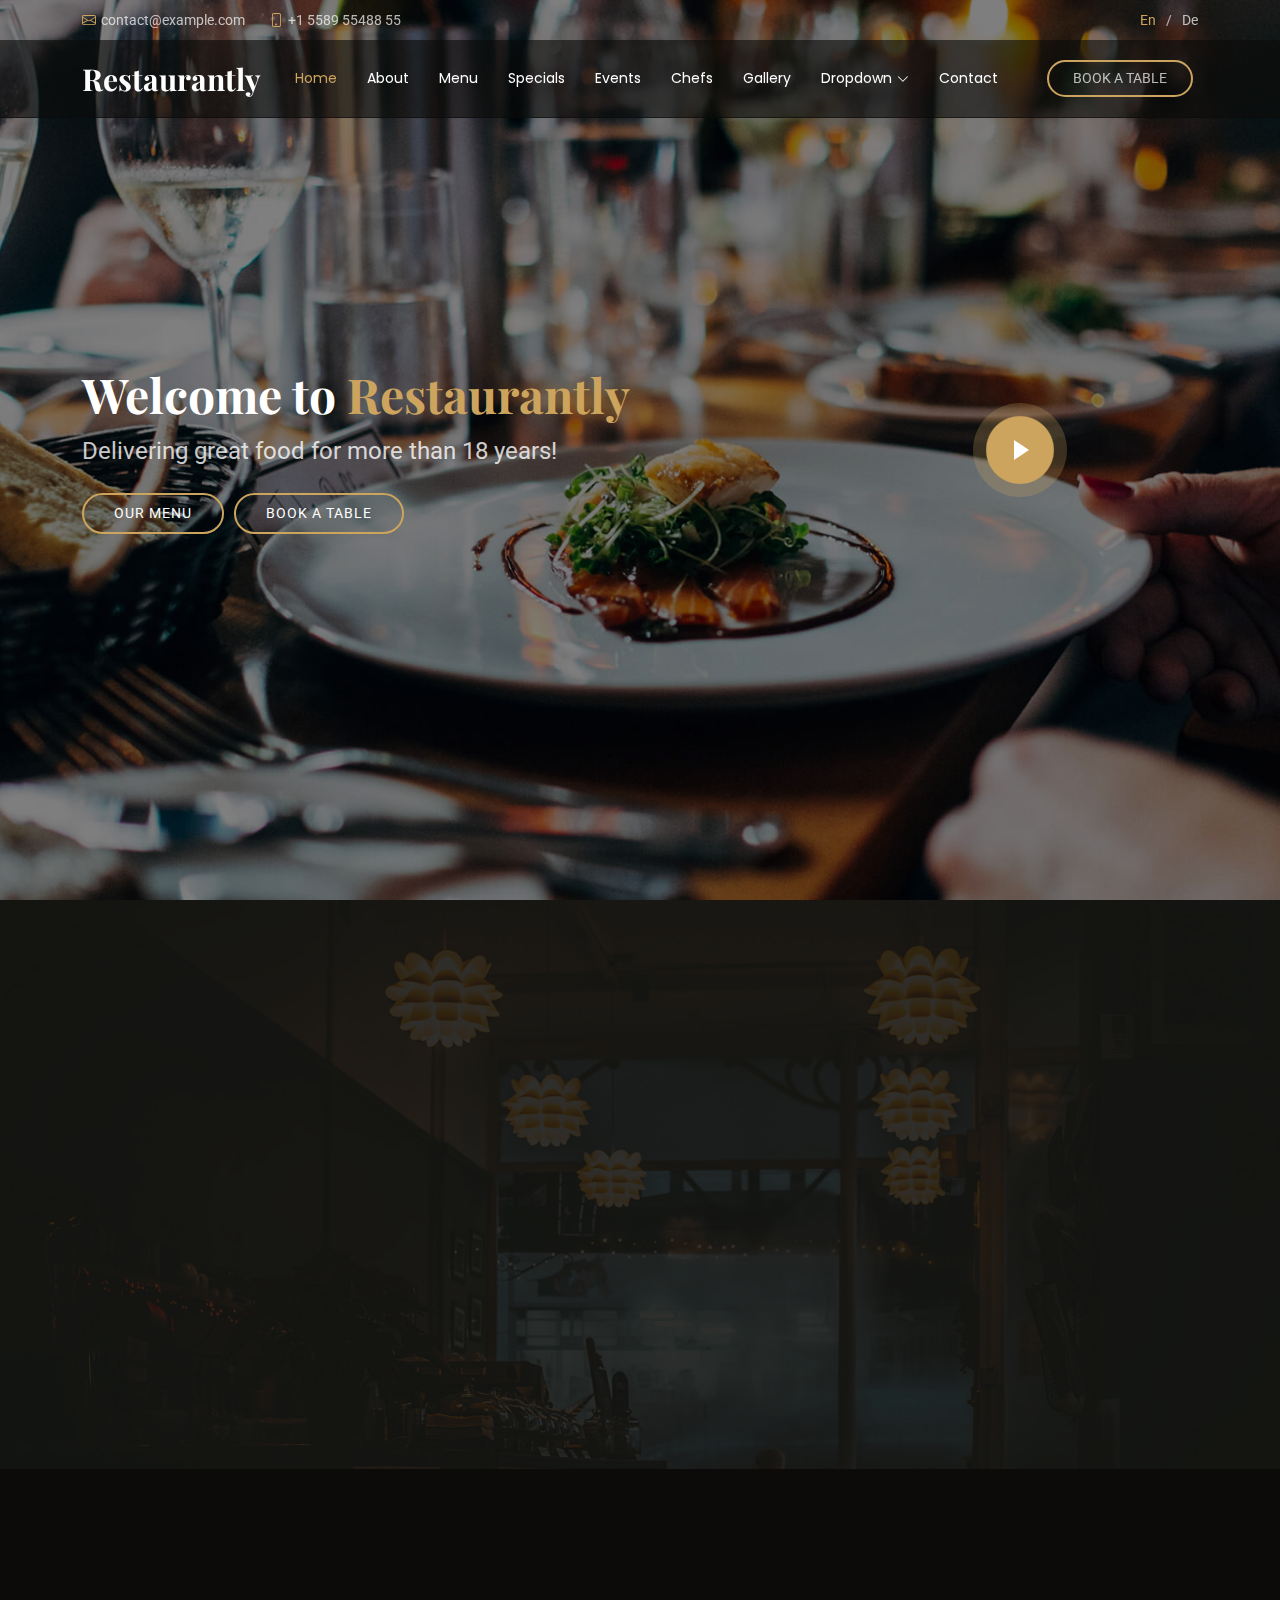
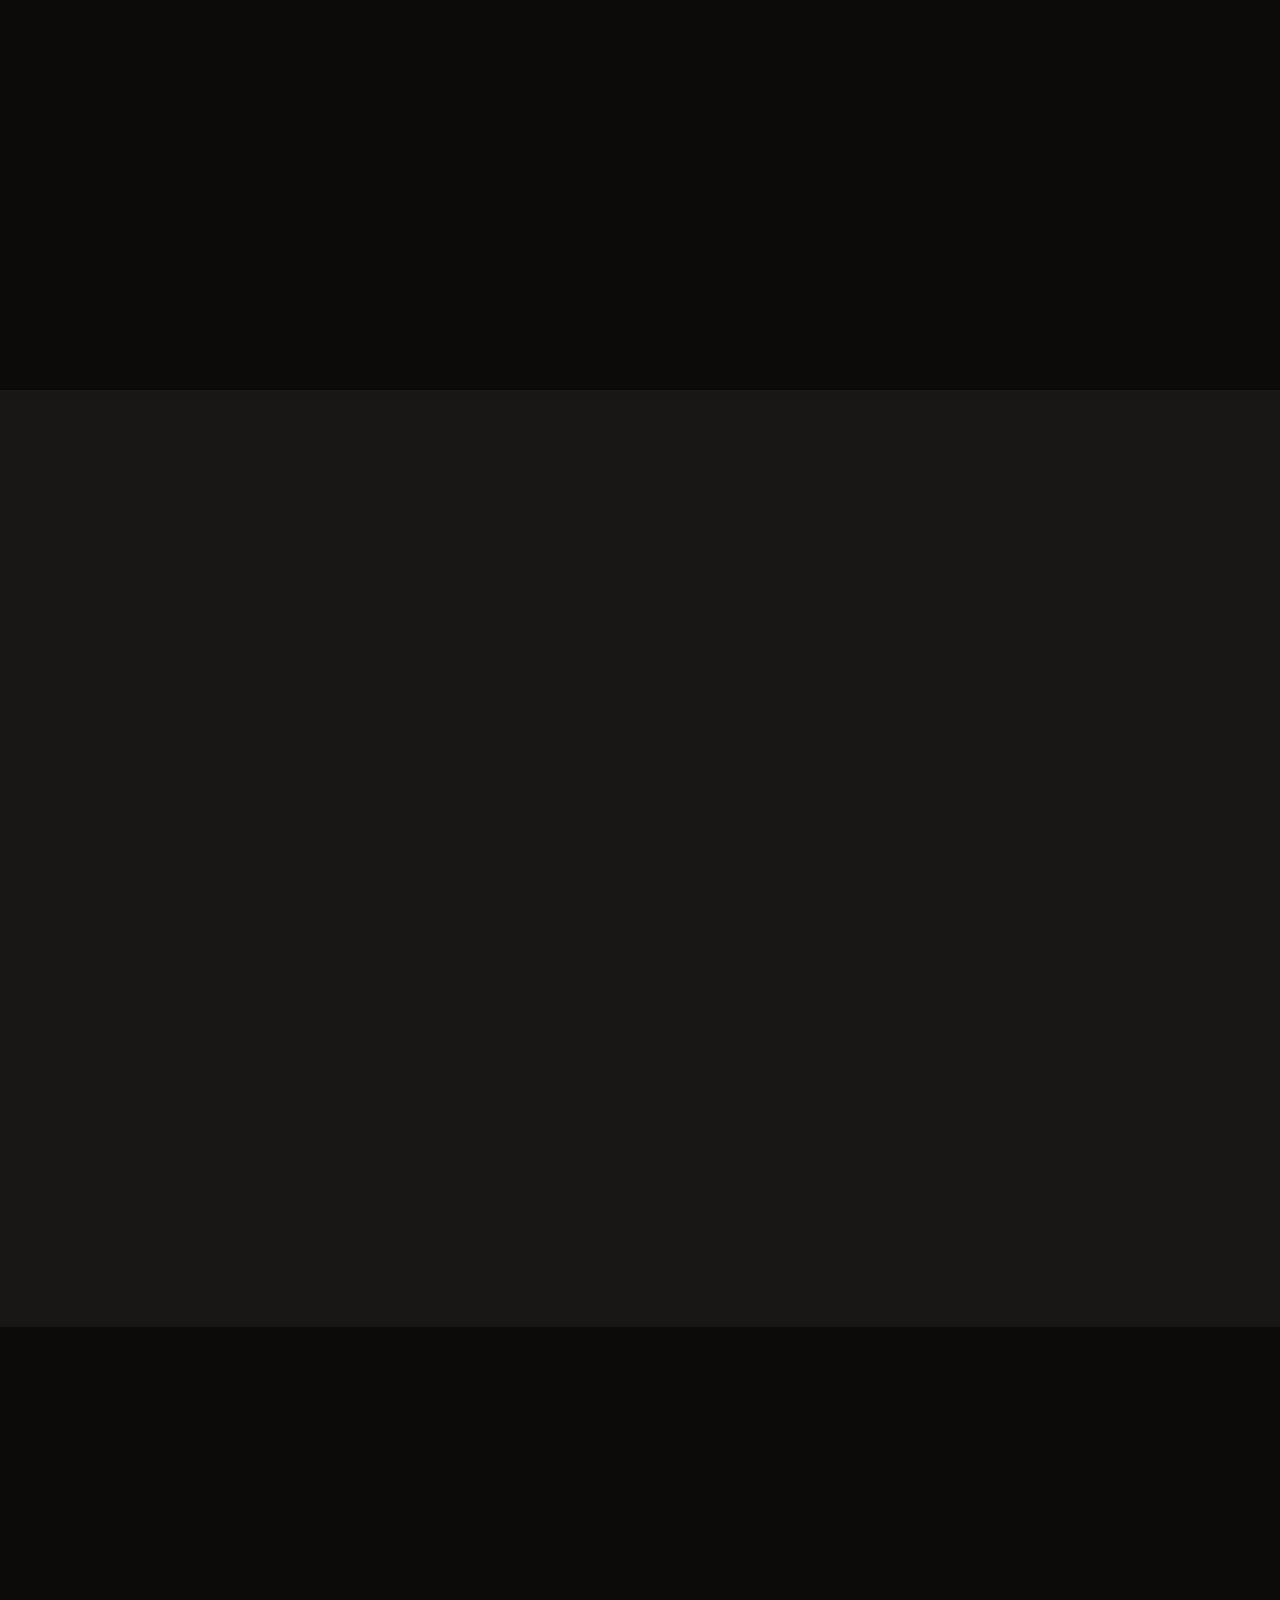
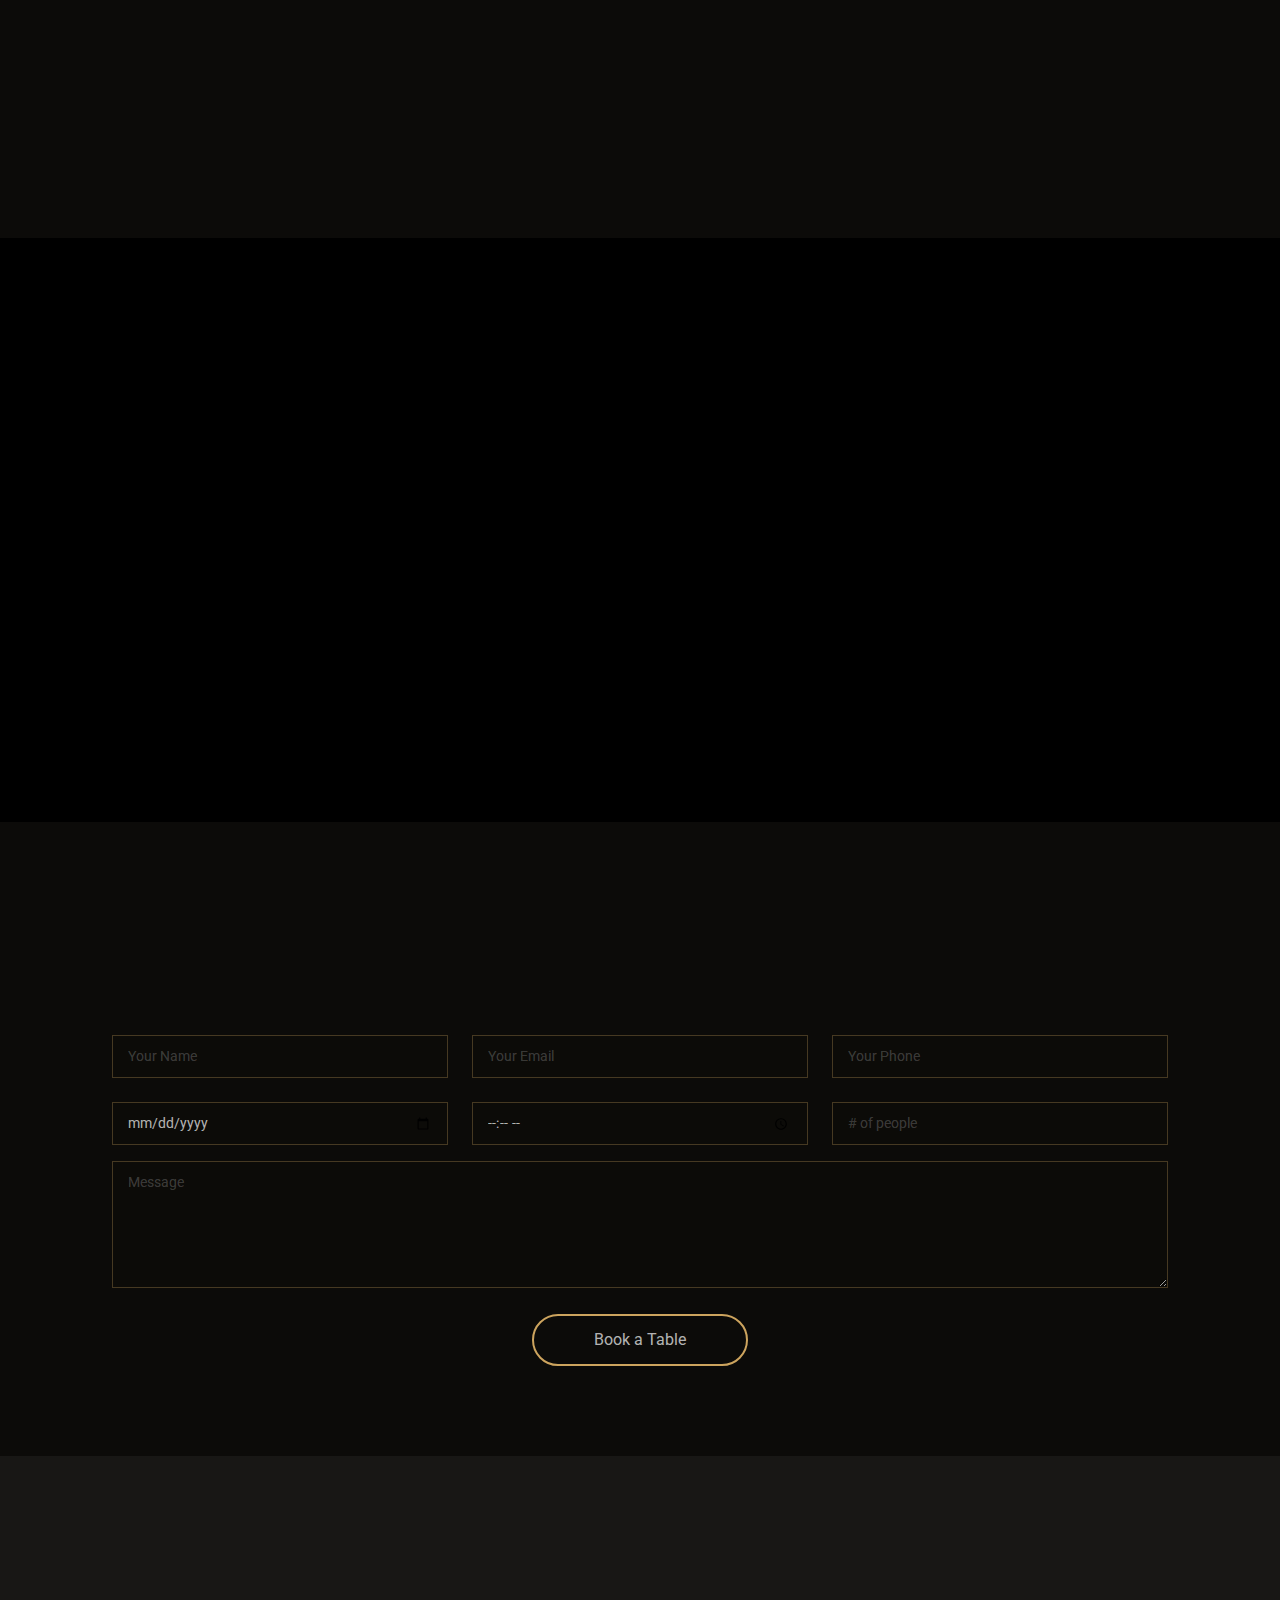
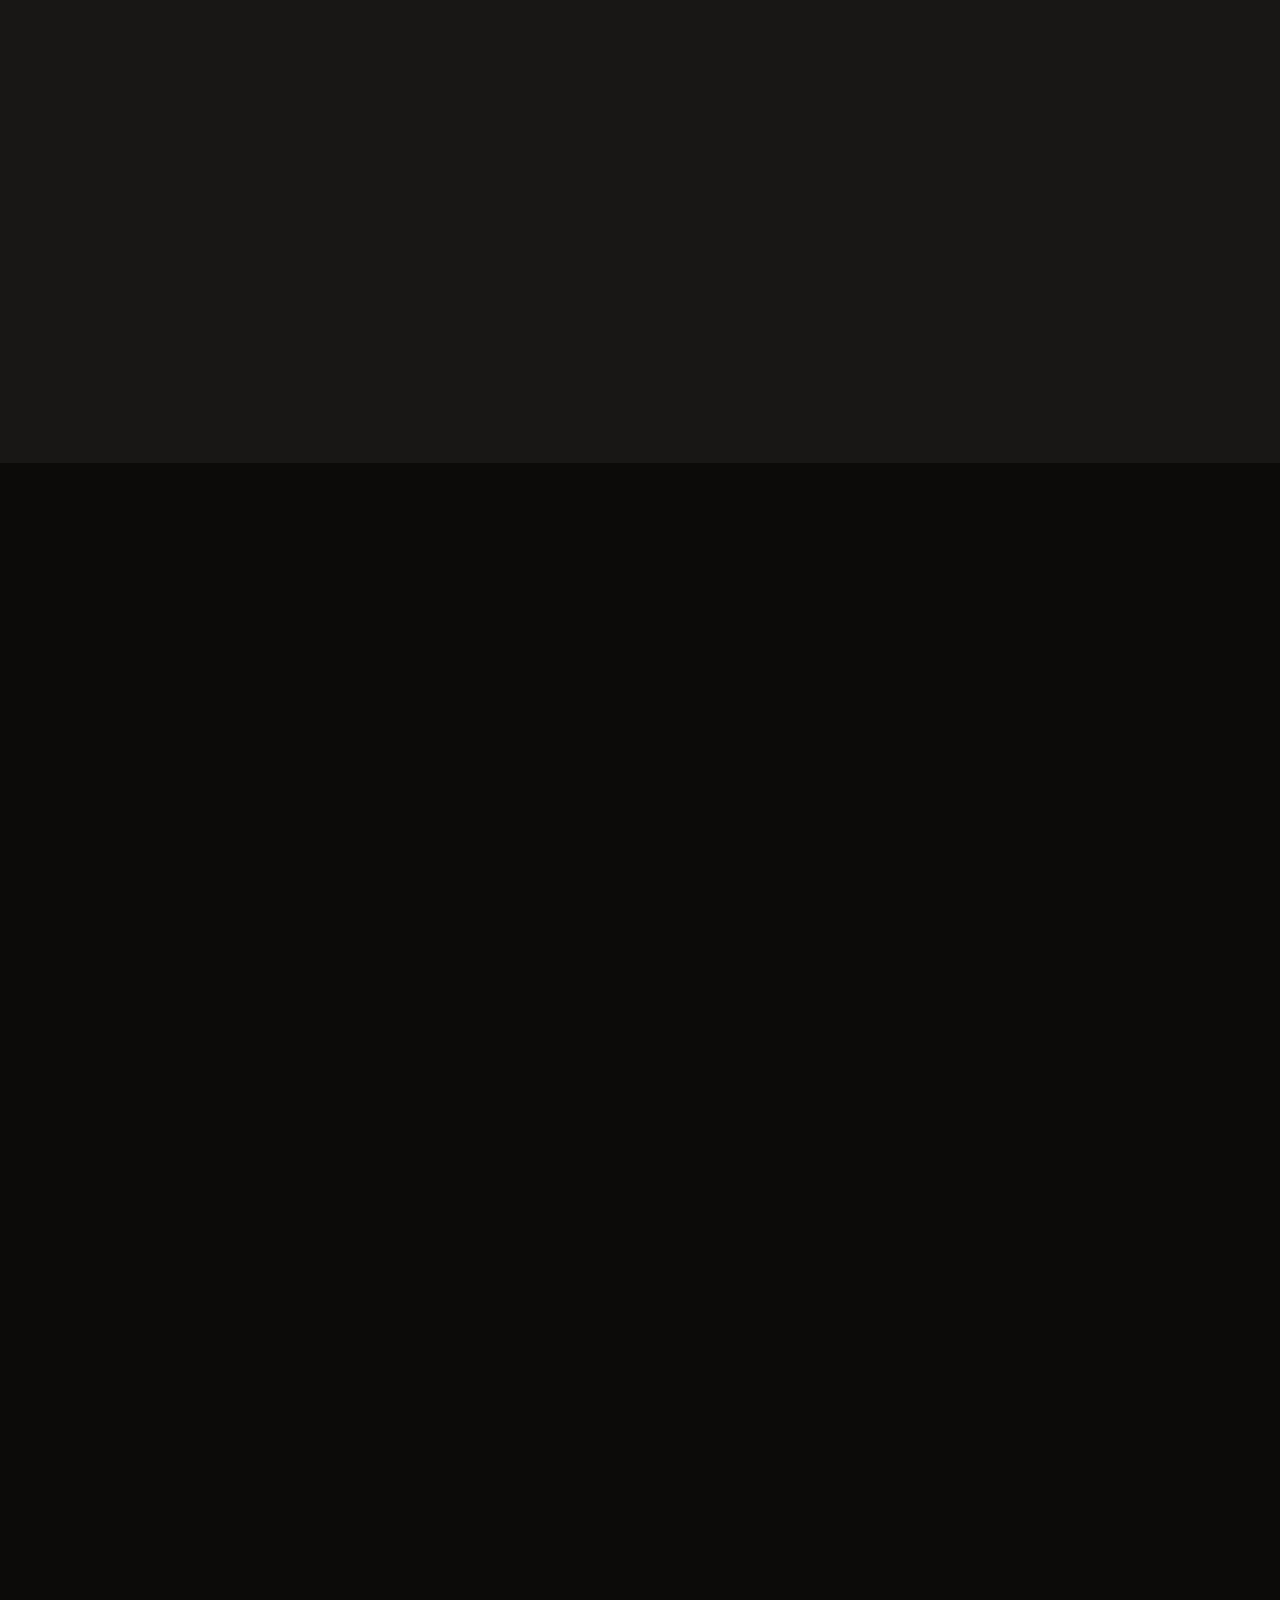
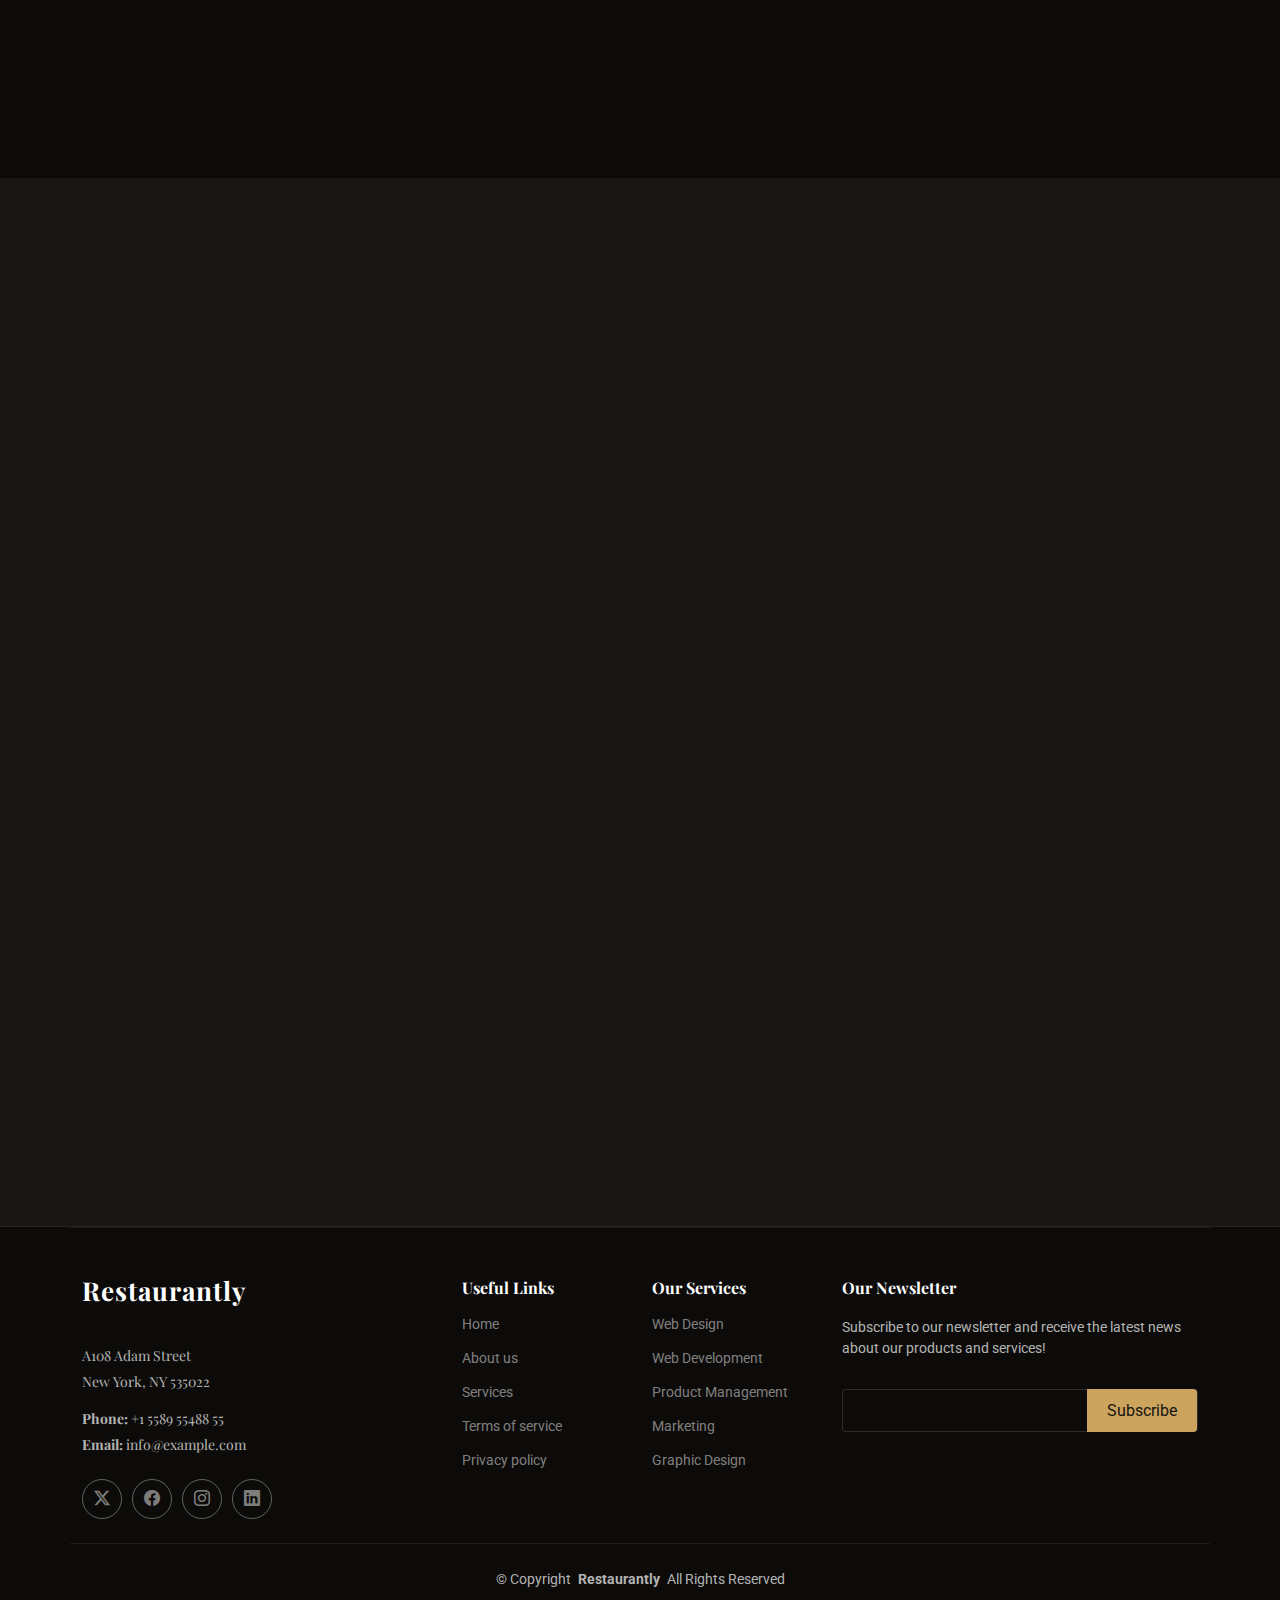
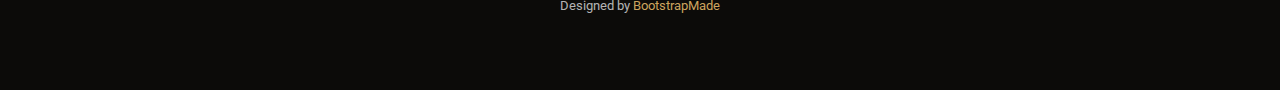
==== index.html @ 3997c67d "Initial commit" ====
<!DOCTYPE html>
<html lang="en">

<head>
  <meta charset="utf-8">
  <meta content="width=device-width, initial-scale=1.0" name="viewport">
  <title>Index - Restaurantly Bootstrap Template</title>
  <meta content="" name="description">
  <meta content="" name="keywords">

  <!-- Favicons -->
  <link href="assets/img/favicon.png" rel="icon">
  <link href="assets/img/apple-touch-icon.png" rel="apple-touch-icon">

  <!-- Fonts -->
  <link href="https://fonts.googleapis.com" rel="preconnect">
  <link href="https://fonts.gstatic.com" rel="preconnect" crossorigin>
  <link href="https://fonts.googleapis.com/css2?family=Roboto:ital,wght@0,100;0,300;0,400;0,500;0,700;0,900;1,100;1,300;1,400;1,500;1,700;1,900&family=Poppins:ital,wght@0,100;0,200;0,300;0,400;0,500;0,600;0,700;0,800;0,900;1,100;1,200;1,300;1,400;1,500;1,600;1,700;1,800;1,900&family=Playfair+Display:ital,wght@0,400;0,500;0,600;0,700;0,800;0,900;1,400;1,500;1,600;1,700;1,800;1,900&display=swap" rel="stylesheet">

  <!-- Vendor CSS Files -->
  <link href="assets/vendor/bootstrap/css/bootstrap.min.css" rel="stylesheet">
  <link href="assets/vendor/bootstrap-icons/bootstrap-icons.css" rel="stylesheet">
  <link href="assets/vendor/aos/aos.css" rel="stylesheet">
  <link href="assets/vendor/glightbox/css/glightbox.min.css" rel="stylesheet">
  <link href="assets/vendor/swiper/swiper-bundle.min.css" rel="stylesheet">

  <!-- Main CSS File -->
  <link href="assets/css/main.css" rel="stylesheet">

  <!-- =======================================================
  * Template Name: Restaurantly
  * Template URL: https://bootstrapmade.com/restaurantly-restaurant-template/
  * Updated: Jun 14 2024 with Bootstrap v5.3.3
  * Author: BootstrapMade.com
  * License: https://bootstrapmade.com/license/
  ======================================================== -->
</head>

<body class="index-page">

  <header id="header" class="header fixed-top">

    <div class="topbar d-flex align-items-center">
      <div class="container d-flex justify-content-center justify-content-md-between">
        <div class="contact-info d-flex align-items-center">
          <i class="bi bi-envelope d-flex align-items-center"><a href="mailto:contact@example.com">contact@example.com</a></i>
          <i class="bi bi-phone d-flex align-items-center ms-4"><span>+1 5589 55488 55</span></i>
        </div>
        <div class="languages d-none d-md-flex align-items-center">
          <ul>
            <li>En</li>
            <li><a href="#">De</a></li>
          </ul>
        </div>
      </div>
    </div><!-- End Top Bar -->

    <div class="branding d-flex align-items-cente">

      <div class="container position-relative d-flex align-items-center justify-content-between">
        <a href="index.html" class="logo d-flex align-items-center me-auto me-xl-0">
          <!-- Uncomment the line below if you also wish to use an image logo -->
          <!-- <img src="assets/img/logo.png" alt=""> -->
          <h1 class="sitename">Restaurantly</h1>
        </a>

        <nav id="navmenu" class="navmenu">
          <ul>
            <li><a href="#hero" class="active">Home<br></a></li>
            <li><a href="#about">About</a></li>
            <li><a href="#menu">Menu</a></li>
            <li><a href="#specials">Specials</a></li>
            <li><a href="#events">Events</a></li>
            <li><a href="#chefs">Chefs</a></li>
            <li><a href="#gallery">Gallery</a></li>
            <li class="dropdown"><a href="#"><span>Dropdown</span> <i class="bi bi-chevron-down toggle-dropdown"></i></a>
              <ul>
                <li><a href="#">Dropdown 1</a></li>
                <li class="dropdown"><a href="#"><span>Deep Dropdown</span> <i class="bi bi-chevron-down toggle-dropdown"></i></a>
                  <ul>
                    <li><a href="#">Deep Dropdown 1</a></li>
                    <li><a href="#">Deep Dropdown 2</a></li>
                    <li><a href="#">Deep Dropdown 3</a></li>
                    <li><a href="#">Deep Dropdown 4</a></li>
                    <li><a href="#">Deep Dropdown 5</a></li>
                  </ul>
                </li>
                <li><a href="#">Dropdown 2</a></li>
                <li><a href="#">Dropdown 3</a></li>
                <li><a href="#">Dropdown 4</a></li>
              </ul>
            </li>
            <li><a href="#contact">Contact</a></li>
          </ul>
          <i class="mobile-nav-toggle d-xl-none bi bi-list"></i>
        </nav>

        <a class="btn-book-a-table d-none d-xl-block" href="#book-a-table">Book a Table</a>

      </div>

    </div>

  </header>

  <main class="main">

    <!-- Hero Section -->
    <section id="hero" class="hero section">

      <img src="assets/img/hero-bg.jpg" alt="" data-aos="fade-in">

      <div class="container">
        <div class="row">
          <div class="col-lg-8 d-flex flex-column align-items-center align-items-lg-start">
            <h2 data-aos="fade-up" data-aos-delay="100">Welcome to <span>Restaurantly</span></h2>
            <p data-aos="fade-up" data-aos-delay="200">Delivering great food for more than 18 years!</p>
            <div class="d-flex mt-4" data-aos="fade-up" data-aos-delay="300">
              <a href="#menu" class="cta-btn">Our Menu</a>
              <a href="#book-a-table" class="cta-btn">Book a Table</a>
            </div>
          </div>
          <div class="col-lg-4 d-flex align-items-center justify-content-center mt-5 mt-lg-0">
            <a href="https://www.youtube.com/watch?v=LXb3EKWsInQ" class="glightbox play-btn"></a>
          </div>
        </div>
      </div>

    </section><!-- /Hero Section -->

    <!-- About Section -->
    <section id="about" class="about section">

      <div class="container" data-aos="fade-up" data-aos-delay="100">

        <div class="row gy-4">
          <div class="col-lg-6 order-1 order-lg-2">
            <img src="assets/img/about.jpg" class="img-fluid about-img" alt="">
          </div>
          <div class="col-lg-6 order-2 order-lg-1 content">
            <h3>Voluptatem dignissimos provident</h3>
            <p class="fst-italic">
              Lorem ipsum dolor sit amet, consectetur adipiscing elit, sed do eiusmod tempor incididunt ut labore et dolore
              magna aliqua.
            </p>
            <ul>
              <li><i class="bi bi-check2-all"></i> <span>Ullamco laboris nisi ut aliquip ex ea commodo consequat.</span></li>
              <li><i class="bi bi-check2-all"></i> <span>Duis aute irure dolor in reprehenderit in voluptate velit.</span></li>
              <li><i class="bi bi-check2-all"></i> <span>Ullamco laboris nisi ut aliquip ex ea commodo consequat. Duis aute irure dolor in reprehenderit in voluptate trideta storacalaperda mastiro dolore eu fugiat nulla pariatur.</span></li>
            </ul>
            <p>
              Ullamco laboris nisi ut aliquip ex ea commodo consequat. Duis aute irure dolor in reprehenderit in voluptate
              velit esse cillum dolore eu fugiat nulla pariatur. Excepteur sint occaecat cupidatat non proident
            </p>
          </div>
        </div>

      </div>

    </section><!-- /About Section -->

    <!-- Why Us Section -->
    <section id="why-us" class="why-us section">

      <!-- Section Title -->
      <div class="container section-title" data-aos="fade-up">
        <h2>WHY US</h2>
        <p>Why Choose Our Restaurant</p>
      </div><!-- End Section Title -->

      <div class="container">

        <div class="row gy-4">

          <div class="col-lg-4" data-aos="fade-up" data-aos-delay="100">
            <div class="card-item">
              <span>01</span>
              <h4><a href="" class="stretched-link">Lorem Ipsum</a></h4>
              <p>Ulamco laboris nisi ut aliquip ex ea commodo consequat. Et consectetur ducimus vero placeat</p>
            </div>
          </div><!-- Card Item -->

          <div class="col-lg-4" data-aos="fade-up" data-aos-delay="200">
            <div class="card-item">
              <span>02</span>
              <h4><a href="" class="stretched-link">Repellat Nihil</a></h4>
              <p>Dolorem est fugiat occaecati voluptate velit esse. Dicta veritatis dolor quod et vel dire leno para dest</p>
            </div>
          </div><!-- Card Item -->

          <div class="col-lg-4" data-aos="fade-up" data-aos-delay="300">
            <div class="card-item">
              <span>03</span>
              <h4><a href="" class="stretched-link">Ad ad velit qui</a></h4>
              <p>Molestiae officiis omnis illo asperiores. Aut doloribus vitae sunt debitis quo vel nam quis</p>
            </div>
          </div><!-- Card Item -->

        </div>

      </div>

    </section><!-- /Why Us Section -->

    <!-- Menu Section -->
    <section id="menu" class="menu section">

      <!-- Section Title -->
      <div class="container section-title" data-aos="fade-up">
        <h2>Menu</h2>
        <p>Check Our Tasty Menu</p>
      </div><!-- End Section Title -->

      <div class="container isotope-layout" data-default-filter="*" data-layout="masonry" data-sort="original-order">

        <div class="row" data-aos="fade-up" data-aos-delay="100">
          <div class="col-lg-12 d-flex justify-content-center">
            <ul class="menu-filters isotope-filters">
              <li data-filter="*" class="filter-active">All</li>
              <li data-filter=".filter-starters">Starters</li>
              <li data-filter=".filter-salads">Salads</li>
              <li data-filter=".filter-specialty">Specialty</li>
            </ul>
          </div>
        </div><!-- Menu Filters -->

        <div class="row isotope-container" data-aos="fade-up" data-aos-delay="200">

          <div class="col-lg-6 menu-item isotope-item filter-starters">
            <img src="assets/img/menu/lobster-bisque.jpg" class="menu-img" alt="">
            <div class="menu-content">
              <a href="#">Lobster Bisque</a><span>$5.95</span>
            </div>
            <div class="menu-ingredients">
              Lorem, deren, trataro, filede, nerada
            </div>
          </div><!-- Menu Item -->

          <div class="col-lg-6 menu-item isotope-item filter-specialty">
            <img src="assets/img/menu/bread-barrel.jpg" class="menu-img" alt="">
            <div class="menu-content">
              <a href="#">Bread Barrel</a><span>$6.95</span>
            </div>
            <div class="menu-ingredients">
              Lorem, deren, trataro, filede, nerada
            </div>
          </div><!-- Menu Item -->

          <div class="col-lg-6 menu-item isotope-item filter-starters">
            <img src="assets/img/menu/cake.jpg" class="menu-img" alt="">
            <div class="menu-content">
              <a href="#">Crab Cake</a><span>$7.95</span>
            </div>
            <div class="menu-ingredients">
              A delicate crab cake served on a toasted roll with lettuce and tartar sauce
            </div>
          </div><!-- Menu Item -->

          <div class="col-lg-6 menu-item isotope-item filter-salads">
            <img src="assets/img/menu/caesar.jpg" class="menu-img" alt="">
            <div class="menu-content">
              <a href="#">Caesar Selections</a><span>$8.95</span>
            </div>
            <div class="menu-ingredients">
              Lorem, deren, trataro, filede, nerada
            </div>
          </div><!-- Menu Item -->

          <div class="col-lg-6 menu-item isotope-item filter-specialty">
            <img src="assets/img/menu/tuscan-grilled.jpg" class="menu-img" alt="">
            <div class="menu-content">
              <a href="#">Tuscan Grilled</a><span>$9.95</span>
            </div>
            <div class="menu-ingredients">
              Grilled chicken with provolone, artichoke hearts, and roasted red pesto
            </div>
          </div><!-- Menu Item -->

          <div class="col-lg-6 menu-item isotope-item filter-starters">
            <img src="assets/img/menu/mozzarella.jpg" class="menu-img" alt="">
            <div class="menu-content">
              <a href="#">Mozzarella Stick</a><span>$4.95</span>
            </div>
            <div class="menu-ingredients">
              Lorem, deren, trataro, filede, nerada
            </div>
          </div><!-- Menu Item -->

          <div class="col-lg-6 menu-item isotope-item filter-salads">
            <img src="assets/img/menu/greek-salad.jpg" class="menu-img" alt="">
            <div class="menu-content">
              <a href="#">Greek Salad</a><span>$9.95</span>
            </div>
            <div class="menu-ingredients">
              Fresh spinach, crisp romaine, tomatoes, and Greek olives
            </div>
          </div><!-- Menu Item -->

          <div class="col-lg-6 menu-item isotope-item filter-salads">
            <img src="assets/img/menu/spinach-salad.jpg" class="menu-img" alt="">
            <div class="menu-content">
              <a href="#">Spinach Salad</a><span>$9.95</span>
            </div>
            <div class="menu-ingredients">
              Fresh spinach with mushrooms, hard boiled egg, and warm bacon vinaigrette
            </div>
          </div><!-- Menu Item -->

          <div class="col-lg-6 menu-item isotope-item filter-specialty">
            <img src="assets/img/menu/lobster-roll.jpg" class="menu-img" alt="">
            <div class="menu-content">
              <a href="#">Lobster Roll</a><span>$12.95</span>
            </div>
            <div class="menu-ingredients">
              Plump lobster meat, mayo and crisp lettuce on a toasted bulky roll
            </div>
          </div><!-- Menu Item -->

        </div><!-- Menu Container -->

      </div>

    </section><!-- /Menu Section -->

    <!-- Specials Section -->
    <section id="specials" class="specials section">

      <!-- Section Title -->
      <div class="container section-title" data-aos="fade-up">
        <h2>Specials</h2>
        <p>Check Our Specials</p>
      </div><!-- End Section Title -->

      <div class="container" data-aos="fade-up" data-aos-delay="100">

        <div class="row">
          <div class="col-lg-3">
            <ul class="nav nav-tabs flex-column">
              <li class="nav-item">
                <a class="nav-link active show" data-bs-toggle="tab" href="#specials-tab-1">Modi sit est</a>
              </li>
              <li class="nav-item">
                <a class="nav-link" data-bs-toggle="tab" href="#specials-tab-2">Unde praesentium sed</a>
              </li>
              <li class="nav-item">
                <a class="nav-link" data-bs-toggle="tab" href="#specials-tab-3">Pariatur explicabo vel</a>
              </li>
              <li class="nav-item">
                <a class="nav-link" data-bs-toggle="tab" href="#specials-tab-4">Nostrum qui quasi</a>
              </li>
              <li class="nav-item">
                <a class="nav-link" data-bs-toggle="tab" href="#specials-tab-5">Iusto ut expedita aut</a>
              </li>
            </ul>
          </div>
          <div class="col-lg-9 mt-4 mt-lg-0">
            <div class="tab-content">
              <div class="tab-pane active show" id="specials-tab-1">
                <div class="row">
                  <div class="col-lg-8 details order-2 order-lg-1">
                    <h3>Architecto ut aperiam autem id</h3>
                    <p class="fst-italic">Qui laudantium consequatur laborum sit qui ad sapiente dila parde sonata raqer a videna mareta paulona marka</p>
                    <p>Et nobis maiores eius. Voluptatibus ut enim blanditiis atque harum sint. Laborum eos ipsum ipsa odit magni. Incidunt hic ut molestiae aut qui. Est repellat minima eveniet eius et quis magni nihil. Consequatur dolorem quaerat quos qui similique accusamus nostrum rem vero</p>
                  </div>
                  <div class="col-lg-4 text-center order-1 order-lg-2">
                    <img src="assets/img/specials-1.png" alt="" class="img-fluid">
                  </div>
                </div>
              </div>
              <div class="tab-pane" id="specials-tab-2">
                <div class="row">
                  <div class="col-lg-8 details order-2 order-lg-1">
                    <h3>Et blanditiis nemo veritatis excepturi</h3>
                    <p class="fst-italic">Qui laudantium consequatur laborum sit qui ad sapiente dila parde sonata raqer a videna mareta paulona marka</p>
                    <p>Ea ipsum voluptatem consequatur quis est. Illum error ullam omnis quia et reiciendis sunt sunt est. Non aliquid repellendus itaque accusamus eius et velit ipsa voluptates. Optio nesciunt eaque beatae accusamus lerode pakto madirna desera vafle de nideran pal</p>
                  </div>
                  <div class="col-lg-4 text-center order-1 order-lg-2">
                    <img src="assets/img/specials-2.png" alt="" class="img-fluid">
                  </div>
                </div>
              </div>
              <div class="tab-pane" id="specials-tab-3">
                <div class="row">
                  <div class="col-lg-8 details order-2 order-lg-1">
                    <h3>Impedit facilis occaecati odio neque aperiam sit</h3>
                    <p class="fst-italic">Eos voluptatibus quo. Odio similique illum id quidem non enim fuga. Qui natus non sunt dicta dolor et. In asperiores velit quaerat perferendis aut</p>
                    <p>Iure officiis odit rerum. Harum sequi eum illum corrupti culpa veritatis quisquam. Neque necessitatibus illo rerum eum ut. Commodi ipsam minima molestiae sed laboriosam a iste odio. Earum odit nesciunt fugiat sit ullam. Soluta et harum voluptatem optio quae</p>
                  </div>
                  <div class="col-lg-4 text-center order-1 order-lg-2">
                    <img src="assets/img/specials-3.png" alt="" class="img-fluid">
                  </div>
                </div>
              </div>
              <div class="tab-pane" id="specials-tab-4">
                <div class="row">
                  <div class="col-lg-8 details order-2 order-lg-1">
                    <h3>Fuga dolores inventore laboriosam ut est accusamus laboriosam dolore</h3>
                    <p class="fst-italic">Totam aperiam accusamus. Repellat consequuntur iure voluptas iure porro quis delectus</p>
                    <p>Eaque consequuntur consequuntur libero expedita in voluptas. Nostrum ipsam necessitatibus aliquam fugiat debitis quis velit. Eum ex maxime error in consequatur corporis atque. Eligendi asperiores sed qui veritatis aperiam quia a laborum inventore</p>
                  </div>
                  <div class="col-lg-4 text-center order-1 order-lg-2">
                    <img src="assets/img/specials-4.png" alt="" class="img-fluid">
                  </div>
                </div>
              </div>
              <div class="tab-pane" id="specials-tab-5">
                <div class="row">
                  <div class="col-lg-8 details order-2 order-lg-1">
                    <h3>Est eveniet ipsam sindera pad rone matrelat sando reda</h3>
                    <p class="fst-italic">Omnis blanditiis saepe eos autem qui sunt debitis porro quia.</p>
                    <p>Exercitationem nostrum omnis. Ut reiciendis repudiandae minus. Omnis recusandae ut non quam ut quod eius qui. Ipsum quia odit vero atque qui quibusdam amet. Occaecati sed est sint aut vitae molestiae voluptate vel</p>
                  </div>
                  <div class="col-lg-4 text-center order-1 order-lg-2">
                    <img src="assets/img/specials-5.png" alt="" class="img-fluid">
                  </div>
                </div>
              </div>
            </div>
          </div>
        </div>

      </div>

    </section><!-- /Specials Section -->

    <!-- Events Section -->
    <section id="events" class="events section">

      <img class="slider-bg" src="assets/img/events-bg.jpg" alt="" data-aos="fade-in">

      <div class="container">

        <div class="swiper init-swiper" data-aos="fade-up" data-aos-delay="100">
          <script type="application/json" class="swiper-config">
            {
              "loop": true,
              "speed": 600,
              "autoplay": {
                "delay": 5000
              },
              "slidesPerView": "auto",
              "pagination": {
                "el": ".swiper-pagination",
                "type": "bullets",
                "clickable": true
              }
            }
          </script>
          <div class="swiper-wrapper">

            <div class="swiper-slide">
              <div class="row gy-4 event-item">
                <div class="col-lg-6">
                  <img src="assets/img/events-slider/events-slider-1.jpg" class="img-fluid" alt="">
                </div>
                <div class="col-lg-6 pt-4 pt-lg-0 content">
                  <h3>Birthday Parties</h3>
                  <div class="price">
                    <p><span>$189</span></p>
                  </div>
                  <p class="fst-italic">
                    Lorem ipsum dolor sit amet, consectetur adipiscing elit, sed do eiusmod tempor incididunt ut labore et dolore
                    magna aliqua.
                  </p>
                  <ul>
                    <li><i class="bi bi-check2-circle"></i> <span>Ullamco laboris nisi ut aliquip ex ea commodo consequat.</span></li>
                    <li><i class="bi bi-check2-circle"></i> <span>Duis aute irure dolor in reprehenderit in voluptate velit.</span></li>
                    <li><i class="bi bi-check2-circle"></i> <span>Ullamco laboris nisi ut aliquip ex ea commodo consequat.</span></li>
                  </ul>
                  <p>
                    Ullamco laboris nisi ut aliquip ex ea commodo consequat. Duis aute irure dolor in reprehenderit in voluptate
                    velit esse cillum dolore eu fugiat nulla pariatur
                  </p>
                </div>
              </div>
            </div><!-- End Slider item -->

            <div class="swiper-slide">
              <div class="row gy-4 event-item">
                <div class="col-lg-6">
                  <img src="assets/img/events-slider/events-slider-2.jpg" class="img-fluid" alt="">
                </div>
                <div class="col-lg-6 pt-4 pt-lg-0 content">
                  <h3>Private Parties</h3>
                  <div class="price">
                    <p><span>$290</span></p>
                  </div>
                  <p class="fst-italic">
                    Lorem ipsum dolor sit amet, consectetur adipiscing elit, sed do eiusmod tempor incididunt ut labore et dolore
                    magna aliqua.
                  </p>
                  <ul>
                    <li><i class="bi bi-check2-circle"></i> <span>Ullamco laboris nisi ut aliquip ex ea commodo consequat.</span></li>
                    <li><i class="bi bi-check2-circle"></i> <span>Duis aute irure dolor in reprehenderit in voluptate velit.</span></li>
                    <li><i class="bi bi-check2-circle"></i> <span>Ullamco laboris nisi ut aliquip ex ea commodo consequat.</span></li>
                  </ul>
                  <p>
                    Ullamco laboris nisi ut aliquip ex ea commodo consequat. Duis aute irure dolor in reprehenderit in voluptate
                    velit esse cillum dolore eu fugiat nulla pariatur
                  </p>
                </div>
              </div>
            </div><!-- End Slider item -->

            <div class="swiper-slide">
              <div class="row gy-4 event-item">
                <div class="col-lg-6">
                  <img src="assets/img/events-slider/events-slider-3.jpg" class="img-fluid" alt="">
                </div>
                <div class="col-lg-6 pt-4 pt-lg-0 content">
                  <h3>Custom Parties</h3>
                  <div class="price">
                    <p><span>$99</span></p>
                  </div>
                  <p class="fst-italic">
                    Lorem ipsum dolor sit amet, consectetur adipiscing elit, sed do eiusmod tempor incididunt ut labore et dolore
                    magna aliqua.
                  </p>
                  <ul>
                    <li><i class="bi bi-check2-circle"></i> <span>Ullamco laboris nisi ut aliquip ex ea commodo consequat.</span></li>
                    <li><i class="bi bi-check2-circle"></i> <span>Duis aute irure dolor in reprehenderit in voluptate velit.</span></li>
                    <li><i class="bi bi-check2-circle"></i> <span>Ullamco laboris nisi ut aliquip ex ea commodo consequat.</span></li>
                  </ul>
                  <p>
                    Ullamco laboris nisi ut aliquip ex ea commodo consequat. Duis aute irure dolor in reprehenderit in voluptate
                    velit esse cillum dolore eu fugiat nulla pariatur
                  </p>
                </div>
              </div>
            </div><!-- End Slider item -->

          </div>
          <div class="swiper-pagination"></div>
        </div>

      </div>

    </section><!-- /Events Section -->

    <!-- Book A Table Section -->
    <section id="book-a-table" class="book-a-table section">

      <!-- Section Title -->
      <div class="container section-title" data-aos="fade-up">
        <h2>RESERVATION</h2>
        <p>Book a Table</p>
      </div><!-- End Section Title -->

      <div class="container">

        <form action="forms/book-a-table.php" method="post" role="form" class="php-email-form">
          <div class="row gy-4">
            <div class="col-lg-4 col-md-6">
              <input type="text" name="name" class="form-control" id="name" placeholder="Your Name" required="">
            </div>
            <div class="col-lg-4 col-md-6">
              <input type="email" class="form-control" name="email" id="email" placeholder="Your Email" required="">
            </div>
            <div class="col-lg-4 col-md-6">
              <input type="text" class="form-control" name="phone" id="phone" placeholder="Your Phone" required="">
            </div>
            <div class="col-lg-4 col-md-6">
              <input type="date" name="date" class="form-control" id="date" placeholder="Date" required="">
            </div>
            <div class="col-lg-4 col-md-6">
              <input type="time" class="form-control" name="time" id="time" placeholder="Time" required="">
            </div>
            <div class="col-lg-4 col-md-6">
              <input type="number" class="form-control" name="people" id="people" placeholder="# of people" required="">
            </div>
          </div>
          <div class="form-group mt-3">
            <textarea class="form-control" name="message" rows="5" placeholder="Message"></textarea>
          </div>
          <div class="mb-3">
            <div class="loading">Loading</div>
            <div class="error-message"></div>
            <div class="sent-message">Your booking request was sent. We will call back or send an Email to confirm your reservation. Thank you!</div>
          </div>
          <div class="text-center"><button type="submit">Book a Table</button></div>
        </form>

      </div>

    </section><!-- /Book A Table Section -->

    <!-- Testimonials Section -->
    <section id="testimonials" class="testimonials section">

      <!-- Section Title -->
      <div class="container section-title" data-aos="fade-up">
        <h2>Testimonials</h2>
        <p>What they're saying about us</p>
      </div><!-- End Section Title -->

      <div class="container" data-aos="fade-up" data-aos-delay="100">

        <div class="swiper init-swiper" data-speed="600" data-delay="5000" data-breakpoints="{ &quot;320&quot;: { &quot;slidesPerView&quot;: 1, &quot;spaceBetween&quot;: 40 }, &quot;1200&quot;: { &quot;slidesPerView&quot;: 3, &quot;spaceBetween&quot;: 40 } }">
          <script type="application/json" class="swiper-config">
            {
              "loop": true,
              "speed": 600,
              "autoplay": {
                "delay": 5000
              },
              "slidesPerView": "auto",
              "pagination": {
                "el": ".swiper-pagination",
                "type": "bullets",
                "clickable": true
              },
              "breakpoints": {
                "320": {
                  "slidesPerView": 1,
                  "spaceBetween": 40
                },
                "1200": {
                  "slidesPerView": 3,
                  "spaceBetween": 20
                }
              }
            }
          </script>
          <div class="swiper-wrapper">

            <div class="swiper-slide">
              <div class="testimonial-item" "="">
            <p>
              <i class=" bi bi-quote quote-icon-left"></i>
                <span>Proin iaculis purus consequat sem cure digni ssim donec porttitora entum suscipit rhoncus. Accusantium quam, ultricies eget id, aliquam eget nibh et. Maecen aliquam, risus at semper.</span>
                <i class="bi bi-quote quote-icon-right"></i>
                </p>
                <img src="assets/img/testimonials/testimonials-1.jpg" class="testimonial-img" alt="">
                <h3>Saul Goodman</h3>
                <h4>Ceo &amp; Founder</h4>
              </div>
            </div><!-- End testimonial item -->

            <div class="swiper-slide">
              <div class="testimonial-item">
                <p>
                  <i class="bi bi-quote quote-icon-left"></i>
                  <span>Export tempor illum tamen malis malis eram quae irure esse labore quem cillum quid malis quorum velit fore eram velit sunt aliqua noster fugiat irure amet legam anim culpa.</span>
                  <i class="bi bi-quote quote-icon-right"></i>
                </p>
                <img src="assets/img/testimonials/testimonials-2.jpg" class="testimonial-img" alt="">
                <h3>Sara Wilsson</h3>
                <h4>Designer</h4>
              </div>
            </div><!-- End testimonial item -->

            <div class="swiper-slide">
              <div class="testimonial-item">
                <p>
                  <i class="bi bi-quote quote-icon-left"></i>
                  <span>Enim nisi quem export duis labore cillum quae magna enim sint quorum nulla quem veniam duis minim tempor labore quem eram duis noster aute amet eram fore quis sint minim.</span>
                  <i class="bi bi-quote quote-icon-right"></i>
                </p>
                <img src="assets/img/testimonials/testimonials-3.jpg" class="testimonial-img" alt="">
                <h3>Jena Karlis</h3>
                <h4>Store Owner</h4>
              </div>
            </div><!-- End testimonial item -->

            <div class="swiper-slide">
              <div class="testimonial-item">
                <p>
                  <i class="bi bi-quote quote-icon-left"></i>
                  <span>Fugiat enim eram quae cillum dolore dolor amet nulla culpa multos export minim fugiat dolor enim duis veniam ipsum anim magna sunt elit fore quem dolore labore illum veniam.</span>
                  <i class="bi bi-quote quote-icon-right"></i>
                </p>
                <img src="assets/img/testimonials/testimonials-4.jpg" class="testimonial-img" alt="">
                <h3>Matt Brandon</h3>
                <h4>Freelancer</h4>
              </div>
            </div><!-- End testimonial item -->

            <div class="swiper-slide">
              <div class="testimonial-item">
                <p>
                  <i class="bi bi-quote quote-icon-left"></i>
                  <span>Quis quorum aliqua sint quem legam fore sunt eram irure aliqua veniam tempor noster veniam sunt culpa nulla illum cillum fugiat legam esse veniam culpa fore nisi cillum quid.</span>
                  <i class="bi bi-quote quote-icon-right"></i>
                </p>
                <img src="assets/img/testimonials/testimonials-5.jpg" class="testimonial-img" alt="">
                <h3>John Larson</h3>
                <h4>Entrepreneur</h4>
              </div>
            </div><!-- End testimonial item -->

          </div>
          <div class="swiper-pagination"></div>
        </div>

      </div>

    </section><!-- /Testimonials Section -->

    <!-- Gallery Section -->
    <section id="gallery" class="gallery section">

      <!-- Section Title -->
      <div class="container section-title" data-aos="fade-up">
        <h2>Gallery</h2>
        <p>Some photos from Our Restaurant</p>
      </div><!-- End Section Title -->

      <div class="container-fluid" data-aos="fade-up" data-aos-delay="100">

        <div class="row g-0">

          <div class="col-lg-3 col-md-4">
            <div class="gallery-item">
              <a href="assets/img/gallery/gallery-1.jpg" class="glightbox" data-gallery="images-gallery">
                <img src="assets/img/gallery/gallery-1.jpg" alt="" class="img-fluid">
              </a>
            </div>
          </div><!-- End Gallery Item -->

          <div class="col-lg-3 col-md-4">
            <div class="gallery-item">
              <a href="assets/img/gallery/gallery-2.jpg" class="glightbox" data-gallery="images-gallery">
                <img src="assets/img/gallery/gallery-2.jpg" alt="" class="img-fluid">
              </a>
            </div>
          </div><!-- End Gallery Item -->

          <div class="col-lg-3 col-md-4">
            <div class="gallery-item">
              <a href="assets/img/gallery/gallery-3.jpg" class="glightbox" data-gallery="images-gallery">
                <img src="assets/img/gallery/gallery-3.jpg" alt="" class="img-fluid">
              </a>
            </div>
          </div><!-- End Gallery Item -->

          <div class="col-lg-3 col-md-4">
            <div class="gallery-item">
              <a href="assets/img/gallery/gallery-4.jpg" class="glightbox" data-gallery="images-gallery">
                <img src="assets/img/gallery/gallery-4.jpg" alt="" class="img-fluid">
              </a>
            </div>
          </div><!-- End Gallery Item -->

          <div class="col-lg-3 col-md-4">
            <div class="gallery-item">
              <a href="assets/img/gallery/gallery-5.jpg" class="glightbox" data-gallery="images-gallery">
                <img src="assets/img/gallery/gallery-5.jpg" alt="" class="img-fluid">
              </a>
            </div>
          </div><!-- End Gallery Item -->

          <div class="col-lg-3 col-md-4">
            <div class="gallery-item">
              <a href="assets/img/gallery/gallery-6.jpg" class="glightbox" data-gallery="images-gallery">
                <img src="assets/img/gallery/gallery-6.jpg" alt="" class="img-fluid">
              </a>
            </div>
          </div><!-- End Gallery Item -->

          <div class="col-lg-3 col-md-4">
            <div class="gallery-item">
              <a href="assets/img/gallery/gallery-7.jpg" class="glightbox" data-gallery="images-gallery">
                <img src="assets/img/gallery/gallery-7.jpg" alt="" class="img-fluid">
              </a>
            </div>
          </div><!-- End Gallery Item -->

          <div class="col-lg-3 col-md-4">
            <div class="gallery-item">
              <a href="assets/img/gallery/gallery-8.jpg" class="glightbox" data-gallery="images-gallery">
                <img src="assets/img/gallery/gallery-8.jpg" alt="" class="img-fluid">
              </a>
            </div>
          </div><!-- End Gallery Item -->

        </div>

      </div>

    </section><!-- /Gallery Section -->

    <!-- Chefs Section -->
    <section id="chefs" class="chefs section">

      <!-- Section Title -->
      <div class="container section-title" data-aos="fade-up">
        <h2>Team</h2>
        <p>Necessitatibus eius consequatur</p>
      </div><!-- End Section Title -->

      <div class="container">

        <div class="row gy-4">

          <div class="col-lg-4" data-aos="fade-up" data-aos-delay="100">
            <div class="member">
              <img src="assets/img/chefs/chefs-1.jpg" class="img-fluid" alt="">
              <div class="member-info">
                <div class="member-info-content">
                  <h4>Walter White</h4>
                  <span>Master Chef</span>
                </div>
                <div class="social">
                  <a href=""><i class="bi bi-twitter-x"></i></a>
                  <a href=""><i class="bi bi-facebook"></i></a>
                  <a href=""><i class="bi bi-instagram"></i></a>
                  <a href=""><i class="bi bi-linkedin"></i></a>
                </div>
              </div>
            </div>
          </div><!-- End Team Member -->

          <div class="col-lg-4" data-aos="fade-up" data-aos-delay="200">
            <div class="member">
              <img src="assets/img/chefs/chefs-2.jpg" class="img-fluid" alt="">
              <div class="member-info">
                <div class="member-info-content">
                  <h4>Sarah Jhonson</h4>
                  <span>Patissier</span>
                </div>
                <div class="social">
                  <a href=""><i class="bi bi-twitter-x"></i></a>
                  <a href=""><i class="bi bi-facebook"></i></a>
                  <a href=""><i class="bi bi-instagram"></i></a>
                  <a href=""><i class="bi bi-linkedin"></i></a>
                </div>
              </div>
            </div>
          </div><!-- End Team Member -->

          <div class="col-lg-4" data-aos="fade-up" data-aos-delay="300">
            <div class="member">
              <img src="assets/img/chefs/chefs-3.jpg" class="img-fluid" alt="">
              <div class="member-info">
                <div class="member-info-content">
                  <h4>William Anderson</h4>
                  <span>Cook</span>
                </div>
                <div class="social">
                  <a href=""><i class="bi bi-twitter-x"></i></a>
                  <a href=""><i class="bi bi-facebook"></i></a>
                  <a href=""><i class="bi bi-instagram"></i></a>
                  <a href=""><i class="bi bi-linkedin"></i></a>
                </div>
              </div>
            </div>
          </div><!-- End Team Member -->

        </div>

      </div>

    </section><!-- /Chefs Section -->

    <!-- Contact Section -->
    <section id="contact" class="contact section">

      <!-- Section Title -->
      <div class="container section-title" data-aos="fade-up">
        <h2>Contact</h2>
        <p>Contact Us</p>
      </div><!-- End Section Title -->

      <div class="mb-5" data-aos="fade-up" data-aos-delay="200">
        <iframe style="border:0; width: 100%; height: 400px;" src="https://www.google.com/maps/embed?pb=!1m14!1m8!1m3!1d48389.78314118045!2d-74.006138!3d40.710059!3m2!1i1024!2i768!4f13.1!3m3!1m2!1s0x89c25a22a3bda30d%3A0xb89d1fe6bc499443!2sDowntown%20Conference%20Center!5e0!3m2!1sen!2sus!4v1676961268712!5m2!1sen!2sus" frameborder="0" allowfullscreen="" loading="lazy" referrerpolicy="no-referrer-when-downgrade"></iframe>
      </div><!-- End Google Maps -->

      <div class="container" data-aos="fade-up" data-aos-delay="100">

        <div class="row gy-4">

          <div class="col-lg-4">
            <div class="info-item d-flex" data-aos="fade-up" data-aos-delay="300">
              <i class="bi bi-geo-alt flex-shrink-0"></i>
              <div>
                <h3>Location</h3>
                <p>A108 Adam Street, New York, NY 535022</p>
              </div>
            </div><!-- End Info Item -->

            <div class="info-item d-flex" data-aos="fade-up" data-aos-delay="400">
              <i class="bi bi-telephone flex-shrink-0"></i>
              <div>
                <h3>Open Hours</h3>
                <p>Monday-Saturday:<br>11:00 AM - 2300 PM</p>
              </div>
            </div><!-- End Info Item -->

            <div class="info-item d-flex" data-aos="fade-up" data-aos-delay="400">
              <i class="bi bi-telephone flex-shrink-0"></i>
              <div>
                <h3>Call Us</h3>
                <p>+1 5589 55488 55</p>
              </div>
            </div><!-- End Info Item -->

            <div class="info-item d-flex" data-aos="fade-up" data-aos-delay="500">
              <i class="bi bi-envelope flex-shrink-0"></i>
              <div>
                <h3>Email Us</h3>
                <p>info@example.com</p>
              </div>
            </div><!-- End Info Item -->

          </div>

          <div class="col-lg-8">
            <form action="forms/contact.php" method="post" class="php-email-form" data-aos="fade-up" data-aos-delay="200">
              <div class="row gy-4">

                <div class="col-md-6">
                  <input type="text" name="name" class="form-control" placeholder="Your Name" required="">
                </div>

                <div class="col-md-6 ">
                  <input type="email" class="form-control" name="email" placeholder="Your Email" required="">
                </div>

                <div class="col-md-12">
                  <input type="text" class="form-control" name="subject" placeholder="Subject" required="">
                </div>

                <div class="col-md-12">
                  <textarea class="form-control" name="message" rows="6" placeholder="Message" required=""></textarea>
                </div>

                <div class="col-md-12 text-center">
                  <div class="loading">Loading</div>
                  <div class="error-message"></div>
                  <div class="sent-message">Your message has been sent. Thank you!</div>

                  <button type="submit">Send Message</button>
                </div>

              </div>
            </form>
          </div><!-- End Contact Form -->

        </div>

      </div>

    </section><!-- /Contact Section -->

  </main>

  <footer id="footer" class="footer">

    <div class="container footer-top">
      <div class="row gy-4">
        <div class="col-lg-4 col-md-6 footer-about">
          <a href="index.html" class="logo d-flex align-items-center">
            <span class="sitename">Restaurantly</span>
          </a>
          <div class="footer-contact pt-3">
            <p>A108 Adam Street</p>
            <p>New York, NY 535022</p>
            <p class="mt-3"><strong>Phone:</strong> <span>+1 5589 55488 55</span></p>
            <p><strong>Email:</strong> <span>info@example.com</span></p>
          </div>
          <div class="social-links d-flex mt-4">
            <a href=""><i class="bi bi-twitter-x"></i></a>
            <a href=""><i class="bi bi-facebook"></i></a>
            <a href=""><i class="bi bi-instagram"></i></a>
            <a href=""><i class="bi bi-linkedin"></i></a>
          </div>
        </div>

        <div class="col-lg-2 col-md-3 footer-links">
          <h4>Useful Links</h4>
          <ul>
            <li><a href="#">Home</a></li>
            <li><a href="#">About us</a></li>
            <li><a href="#">Services</a></li>
            <li><a href="#">Terms of service</a></li>
            <li><a href="#">Privacy policy</a></li>
          </ul>
        </div>

        <div class="col-lg-2 col-md-3 footer-links">
          <h4>Our Services</h4>
          <ul>
            <li><a href="#">Web Design</a></li>
            <li><a href="#">Web Development</a></li>
            <li><a href="#">Product Management</a></li>
            <li><a href="#">Marketing</a></li>
            <li><a href="#">Graphic Design</a></li>
          </ul>
        </div>

        <div class="col-lg-4 col-md-12 footer-newsletter">
          <h4>Our Newsletter</h4>
          <p>Subscribe to our newsletter and receive the latest news about our products and services!</p>
          <form action="forms/newsletter.php" method="post" class="php-email-form">
            <div class="newsletter-form"><input type="email" name="email"><input type="submit" value="Subscribe"></div>
            <div class="loading">Loading</div>
            <div class="error-message"></div>
            <div class="sent-message">Your subscription request has been sent. Thank you!</div>
          </form>
        </div>

      </div>
    </div>

    <div class="container copyright text-center mt-4">
      <p>© <span>Copyright</span> <strong class="px-1 sitename">Restaurantly</strong> <span>All Rights Reserved</span></p>
      <div class="credits">
        <!-- All the links in the footer should remain intact. -->
        <!-- You can delete the links only if you've purchased the pro version. -->
        <!-- Licensing information: https://bootstrapmade.com/license/ -->
        <!-- Purchase the pro version with working PHP/AJAX contact form: [buy-url] -->
        Designed by <a href="https://bootstrapmade.com/">BootstrapMade</a>
      </div>
    </div>

  </footer>

  <!-- Scroll Top -->
  <a href="#" id="scroll-top" class="scroll-top d-flex align-items-center justify-content-center"><i class="bi bi-arrow-up-short"></i></a>

  <!-- Preloader -->
  <div id="preloader"></div>

  <!-- Vendor JS Files -->
  <script src="assets/vendor/bootstrap/js/bootstrap.bundle.min.js"></script>
  <script src="assets/vendor/php-email-form/validate.js"></script>
  <script src="assets/vendor/aos/aos.js"></script>
  <script src="assets/vendor/glightbox/js/glightbox.min.js"></script>
  <script src="assets/vendor/imagesloaded/imagesloaded.pkgd.min.js"></script>
  <script src="assets/vendor/isotope-layout/isotope.pkgd.min.js"></script>
  <script src="assets/vendor/swiper/swiper-bundle.min.js"></script>

  <!-- Main JS File -->
  <script src="assets/js/main.js"></script>

</body>

</html>
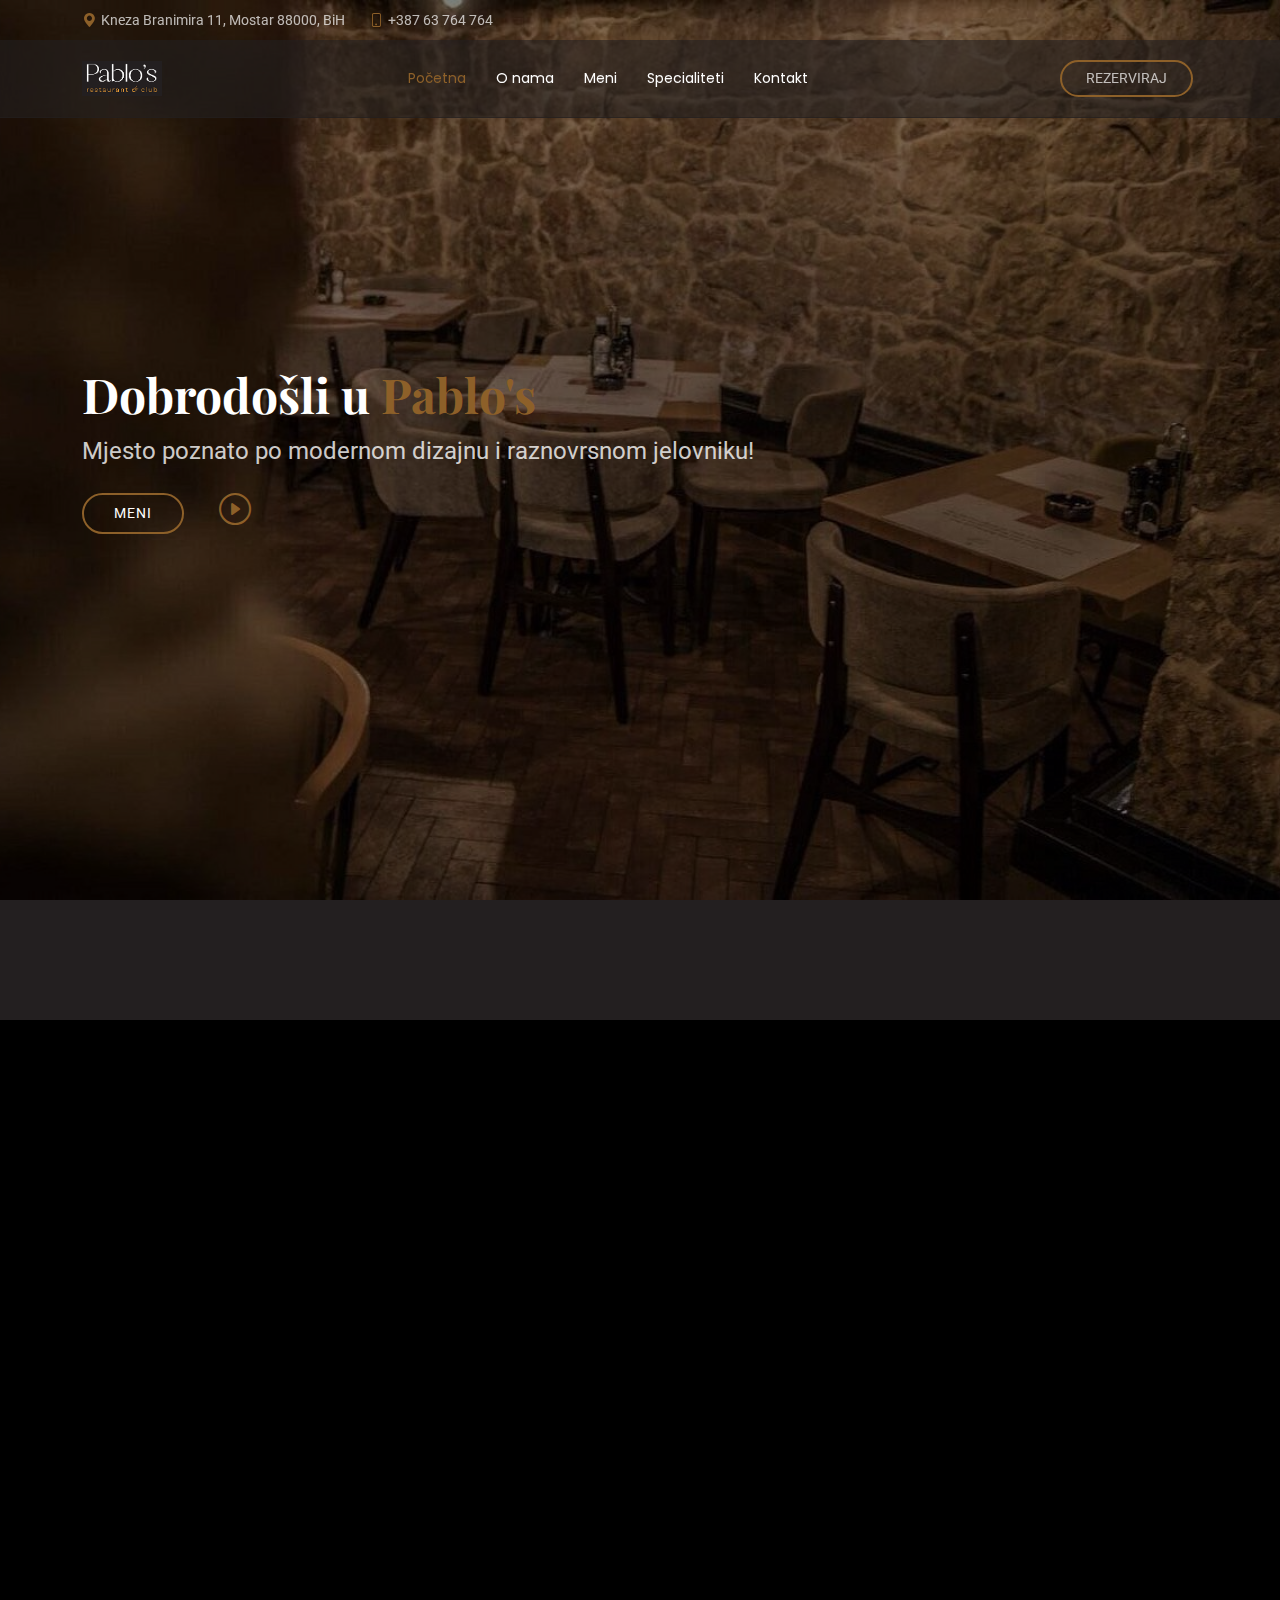
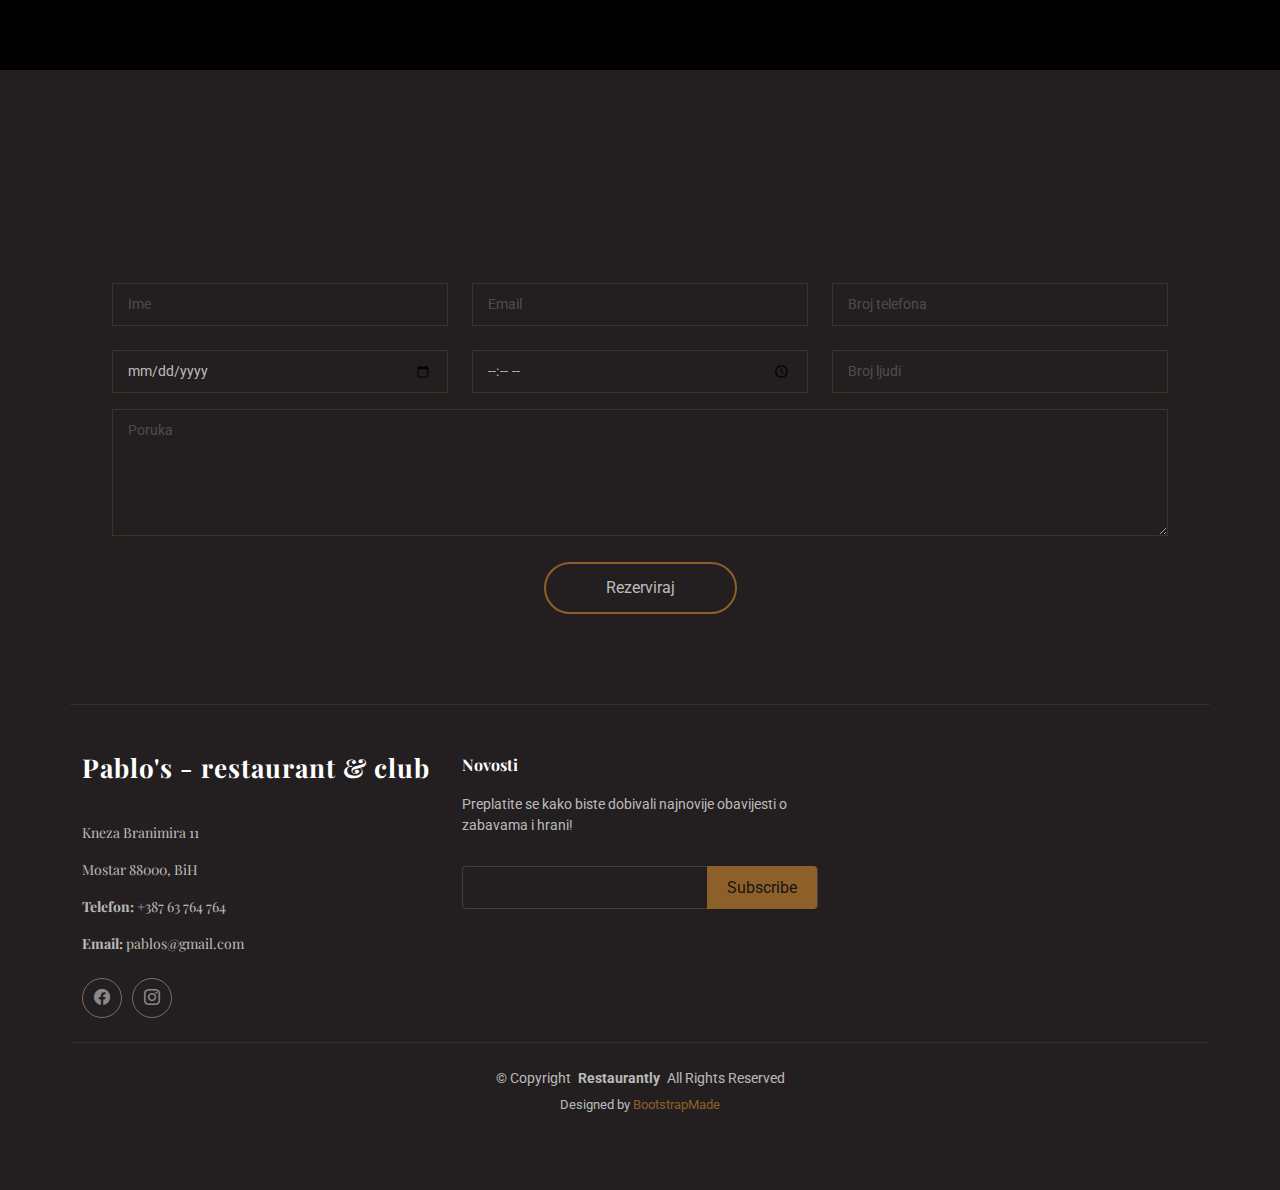
==== commit 047f6be1: "Create index.html" ====
--- a/index.html
+++ b/index.html
@@ -4,13 +4,13 @@
 <head>
   <meta charset="utf-8">
   <meta content="width=device-width, initial-scale=1.0" name="viewport">
-  <title>Index - Restaurantly Bootstrap Template</title>
+  <title>Pablo's - restaurant & club </title>
   <meta content="" name="description">
   <meta content="" name="keywords">
 
   <!-- Favicons -->
-  <link href="assets/img/favicon.png" rel="icon">
-  <link href="assets/img/apple-touch-icon.png" rel="apple-touch-icon">
+  <link href="pictures/logo.png" rel="icon">
+  <link href="pictures/logo.png" rel="apple-touch-icon">
 
   <!-- Fonts -->
   <link href="https://fonts.googleapis.com" rel="preconnect">
@@ -24,996 +24,276 @@
   <link href="assets/vendor/glightbox/css/glightbox.min.css" rel="stylesheet">
   <link href="assets/vendor/swiper/swiper-bundle.min.css" rel="stylesheet">
 
-  <!-- Main CSS File -->
-  <link href="assets/css/main.css" rel="stylesheet">
-
-  <!-- =======================================================
-  * Template Name: Restaurantly
-  * Template URL: https://bootstrapmade.com/restaurantly-restaurant-template/
-  * Updated: Jun 14 2024 with Bootstrap v5.3.3
-  * Author: BootstrapMade.com
-  * License: https://bootstrapmade.com/license/
-  ======================================================== -->
+  <!--  CSS  -->
+  <link href="assets/css/Pablo's.css" rel="stylesheet">
+
+   <!-- =======================================================
+    * Template Name: Restaurantly
+    * Template URL: https://bootstrapmade.com/restaurantly-restaurant-template/
+    * Updated: Jun 14 2024 with Bootstrap v5.3.3
+    * Author: BootstrapMade.com
+    * License: https://bootstrapmade.com/license/
+    ======================================================== -->
 </head>
 
-<body class="index-page">
-
-  <header id="header" class="header fixed-top">
-
-    <div class="topbar d-flex align-items-center">
-      <div class="container d-flex justify-content-center justify-content-md-between">
-        <div class="contact-info d-flex align-items-center">
-          <i class="bi bi-envelope d-flex align-items-center"><a href="mailto:contact@example.com">contact@example.com</a></i>
-          <i class="bi bi-phone d-flex align-items-center ms-4"><span>+1 5589 55488 55</span></i>
-        </div>
-        <div class="languages d-none d-md-flex align-items-center">
-          <ul>
-            <li>En</li>
-            <li><a href="#">De</a></li>
-          </ul>
-        </div>
-      </div>
-    </div><!-- End Top Bar -->
-
-    <div class="branding d-flex align-items-cente">
-
-      <div class="container position-relative d-flex align-items-center justify-content-between">
-        <a href="index.html" class="logo d-flex align-items-center me-auto me-xl-0">
-          <!-- Uncomment the line below if you also wish to use an image logo -->
-          <!-- <img src="assets/img/logo.png" alt=""> -->
-          <h1 class="sitename">Restaurantly</h1>
-        </a>
-
-        <nav id="navmenu" class="navmenu">
-          <ul>
-            <li><a href="#hero" class="active">Home<br></a></li>
-            <li><a href="#about">About</a></li>
-            <li><a href="#menu">Menu</a></li>
-            <li><a href="#specials">Specials</a></li>
-            <li><a href="#events">Events</a></li>
-            <li><a href="#chefs">Chefs</a></li>
-            <li><a href="#gallery">Gallery</a></li>
-            <li class="dropdown"><a href="#"><span>Dropdown</span> <i class="bi bi-chevron-down toggle-dropdown"></i></a>
-              <ul>
-                <li><a href="#">Dropdown 1</a></li>
-                <li class="dropdown"><a href="#"><span>Deep Dropdown</span> <i class="bi bi-chevron-down toggle-dropdown"></i></a>
-                  <ul>
-                    <li><a href="#">Deep Dropdown 1</a></li>
-                    <li><a href="#">Deep Dropdown 2</a></li>
-                    <li><a href="#">Deep Dropdown 3</a></li>
-                    <li><a href="#">Deep Dropdown 4</a></li>
-                    <li><a href="#">Deep Dropdown 5</a></li>
-                  </ul>
-                </li>
-                <li><a href="#">Dropdown 2</a></li>
-                <li><a href="#">Dropdown 3</a></li>
-                <li><a href="#">Dropdown 4</a></li>
-              </ul>
-            </li>
-            <li><a href="#contact">Contact</a></li>
-          </ul>
-          <i class="mobile-nav-toggle d-xl-none bi bi-list"></i>
-        </nav>
-
-        <a class="btn-book-a-table d-none d-xl-block" href="#book-a-table">Book a Table</a>
-
-      </div>
-
-    </div>
-
-  </header>
-
-  <main class="main">
-
-    <!-- Hero Section -->
-    <section id="hero" class="hero section">
-
-      <img src="assets/img/hero-bg.jpg" alt="" data-aos="fade-in">
-
-      <div class="container">
-        <div class="row">
-          <div class="col-lg-8 d-flex flex-column align-items-center align-items-lg-start">
-            <h2 data-aos="fade-up" data-aos-delay="100">Welcome to <span>Restaurantly</span></h2>
-            <p data-aos="fade-up" data-aos-delay="200">Delivering great food for more than 18 years!</p>
-            <div class="d-flex mt-4" data-aos="fade-up" data-aos-delay="300">
-              <a href="#menu" class="cta-btn">Our Menu</a>
-              <a href="#book-a-table" class="cta-btn">Book a Table</a>
-            </div>
-          </div>
-          <div class="col-lg-4 d-flex align-items-center justify-content-center mt-5 mt-lg-0">
-            <a href="https://www.youtube.com/watch?v=LXb3EKWsInQ" class="glightbox play-btn"></a>
-          </div>
-        </div>
-      </div>
-
-    </section><!-- /Hero Section -->
-
-    <!-- About Section -->
-    <section id="about" class="about section">
-
-      <div class="container" data-aos="fade-up" data-aos-delay="100">
-
+<body class="starter-page-page">
+    <!--HEADER-->
+    <header id="header" class="header fixed-top">
+
+        <div class="topbar d-flex align-items-center">
+        <div class="container d-flex justify-content-center justify-content-md-between">
+            <div class="contact-info d-flex align-items-center">
+            <i class="bi bi-geo-alt-fill d-flex align-items-center">
+                <a href="https://www.google.com/maps/place/Kneza+Branimira+11,+Mostar+88000/@43.3403845,17.8005325,21z/data=!4m6!3m5!1s0x134b43ae35d9fae5:0xa60f4f0276834e7!8m2!3d43.3404335!4d17.8005079!16s%2Fg%2F11j3hf2vzp?entry=ttu">Kneza Branimira 11, Mostar 88000, BiH</a></i>
+            <i class="bi bi-phone d-flex align-items-center ms-4"><span>+387 63 764 764</span></i>
+            </div>
+        </div>
+        </div>
+
+        <div class="branding d-flex align-items-cente">
+
+        <div class="container position-relative d-flex align-items-center justify-content-between">
+            <a href="index.html" class="logo d-flex align-items-center me-auto me-xl-0">
+            <img src="pictures/logo1.png" alt="Pablo's - restaurant & club" height="auto" width="auto">
+            
+            </a>
+
+            <nav id="navmenu" class="navmenu">
+            <ul>
+                <li><a href="index.html" class="active">Početna<br></a></li>
+                <li><a href="o_nama.html">O nama</a></li>
+                <li><a href="meni.html">Meni</a></li>
+                <li><a href="specialiteti.html">Specialiteti</a></li>
+                <li><a href="kontakt.html">Kontakt</a></li>
+            </ul>
+
+                
+            <i class="mobile-nav-toggle d-xl-none bi bi-list"></i>
+            </nav>
+
+            <a class="btn-book-a-table d-none d-xl-block" href="#book-a-table">Rezerviraj</a>
+
+        </div>
+
+        </div>
+
+    </header><!--END HEADER-->
+
+
+    <main class="main">
+
+        <!--HERO-->
+        <section id="hero" class="hero section">
+
+            <img src="pictures/interior-level-1.jpg" alt="" data-aos="fade-in">
+
+            <div class="container">
+                <div class="row">
+                <div class="col-lg-8 d-flex flex-column align-items-center align-items-lg-start">
+                    <h2 data-aos="fade-up" data-aos-delay="100">Dobrodošli u <span>Pablo's</span></h2>
+                    <p data-aos="fade-up" data-aos-delay="200">Mjesto poznato po modernom dizajnu i raznovrsnom jelovniku!</p>
+                    <div class="d-flex mt-4" data-aos="fade-up" data-aos-delay="300">
+                        <a href="meni.html" class="cta-btn">Meni</a>
+                        <h1><a href="https://www.youtube.com/watch?v=53nwh1aHCU8" class="glightbox btn-watch-video d-flex align-items-center">
+                            <i class="bi bi-play-circle"></i>
+                        </a></h1>
+                    </div>
+                </div>
+                </div>
+            </div>
+
+        </section><!--END HERO-->
+
+        <!--RAZMAK-->
+        <section  id="razmak">
+        </section><!--END RAZMAK-->
+
+
+        <!--EVENTS-->
+        <section id="events" class="events section">
+
+            <img class="slider-bg" src="pictures/interior-level-1 (1).jpg" alt="" data-aos="fade-in">
+            
+            <div class="container">
+            
+                <div class="swiper init-swiper" data-aos="fade-up" data-aos-delay="100">
+                    <script type="application/json" class="swiper-config">
+                        {
+                            "loop": true,
+                            "speed": 600,
+                            "autoplay": {
+                                "delay": 5000
+                            },
+                            "slidesPerView": "auto",
+                            "pagination": {
+                                "el": ".swiper-pagination",
+                                "type": "bullets",
+                                "clickable": true
+                            }
+                        }
+                    </script>
+                    <div class="swiper-wrapper">
+            
+                        <div class="swiper-slide">
+                            <div class="row gy-4 event-item">
+                                <div class="col-lg-6">
+                                    <img src="pictures/klub5.jpg" class="img-fluid" alt="" height="400px" width="500px">
+                                </div>
+                                <div class="col-lg-6 pt-4 pt-lg-0 content">
+                                    <h3>VRHUNSKE ZABAVE!</h3>
+                                <p>
+                                    <br/><br/>
+                                    Pablo's Restaurant & Club u Mostaru nije samo mjesto za odličan obrok, već i za vrhunsku zabavu.<br/>
+                                    Klub je poznat po živahnoj atmosferi i raznovrsnim događanjima, uključujući tematske večeri, DJ nastupe i live svirke.<br/>
+                                    Moderno uređen interijer pruža savršen ambijent za opuštanje i ples, dok bogat izbor pića dodatno upotpunjuje doživljaj.<br/>
+                                    Idealno je mjesto za sve koji traže kombinaciju ukusne hrane i nezaboravne zabave.
+                                </p>
+                                </div>
+                            </div>
+                        </div>
+            
+                        <div class="swiper-slide">
+                            <div class="row gy-4 event-item">
+                                <div class="col-lg-6">
+                                    <img src="pictures/klub4.jpg" class="img-fluid" alt="" height="400px" width="500px">
+                                </div>
+                                <div class="col-lg-6 pt-4 pt-lg-0 content">
+                                    <h3>VRHUNSKE ZABAVE!</h3>
+                                    <br/>
+                                    <ul>
+                                        <li><i class="bi bi-check2-circle"></i> <span>DJ Nastupi: Svakog vikenda klub dovodi popularne DJ-eve koji osiguravaju živahnu atmosferu i plesnu glazbu. Gosti mogu uživati u raznolikim glazbenim žanrovima, od housea do R&B-a.</span></li>
+                                        <li><i class="bi bi-check2-circle"></i> <span>Live Svirke: Česti su nastupi bendova uživo koji sviraju različite glazbene stilove, od rocka do popa, pružajući posjetiteljima autentično glazbeno iskustvo.</span></li>
+                                        <li><i class="bi bi-check2-circle"></i> <span>Privatni Događaji: Moguće je rezervirati klub za privatne proslave, poput rođendana, korporativnih događanja ili drugih posebnih prigoda, uz prilagođenu glazbu i uslugu.</span></li>
+                                        <li><i class="bi bi-check2-circle"></i> <span>Tematske Večeri: Klub organizira specijalne tematske večeri poput retro partyja, latino noći, karaoke večeri i mnogih drugih, omogućujući gostima da se zabave u različitim ambijentima i stilovima.</span></li>
+                                    </ul>
+                                </div>
+                            </div>
+                        </div>
+            
+                        <div class="swiper-slide">
+                            <div class="row gy-4 event-item">
+                                <div class="col-lg-6">
+                                    <img src="pictures/klub3.jpg" class="img-fluid" alt="" height="400px" width="500px">
+                                </div>
+                                <div class="col-lg-6 pt-4 pt-lg-0 content">
+                                    <h3>VRHUNSKE ZABAVE!</h3>
+                                    <p>
+                                    <br/>
+                                    Interijer kluba je pažljivo dizajniran kako bi stvorio modernu i ugodnu atmosferu. Prostrani plesni podij omogućava gostima da se slobodno kreću i plešu, dok udobni sjedeći dijelovi pružaju prostor za opuštanje i druženje. Klub je opremljen vrhunskim zvučnim i svjetlosnim sustavima, koji dodatno pojačavaju doživljaj. Dekor je elegantan, s modernim namještajem i pažljivo odabranim detaljima koji stvaraju sofisticiran ambijent.
+                                    <br/><br/>
+                                    Bar nudi bogat izbor pića, uključujući široku paletu koktela, kvalitetnih vina i raznih vrsta piva. Barmeni su stručnjaci u svom poslu, spremni pripremiti klasične koktele, ali i kreirati nešto posebno po vašem ukusu.
+                                    <br/><br/>
+                                    S ovom kombinacijom luksuza i udobnosti, Pablo's Club je savršeno mjesto za nezaboravne noćne izlaske, bilo da želite plesati cijelu noć ili uživati u opuštenom razgovoru uz piće.
+                                    </p>
+                                </div>
+                            </div>
+                        </div>
+            
+                    </div>
+                    <div class="swiper-pagination"></div>
+                </div>
+            
+            </div>
+            
+        </section><!--END EVENTS-->
+
+        <!--REZERVIRAJ-->
+        <section id="book-a-table" class="book-a-table section">
+
+            
+            <div class="container section-title" data-aos="fade-up">
+                <h2>REZERVACIJE</h2>
+                <p>Rezervirajte stol</p>
+            </div>
+            
+            <div class="container">
+            
+                <form action="forms/book-a-table.php" method="post" role="form" class="php-email-form">
+                        <div class="row gy-4">
+                        <div class="col-lg-4 col-md-6">
+                            <input type="text" name="name" class="form-control" id="name" placeholder="Ime" required="">
+                        </div>
+                        <div class="col-lg-4 col-md-6">
+                            <input type="email" class="form-control" name="email" id="email" placeholder="Email" required="">
+                        </div>
+                        <div class="col-lg-4 col-md-6">
+                            <input type="text" class="form-control" name="phone" id="phone" placeholder="Broj telefona" required="">
+                        </div>
+                        <div class="col-lg-4 col-md-6">
+                            <input type="date" name="date" class="form-control" id="date" placeholder="Datum" required="">
+                        </div>
+                        <div class="col-lg-4 col-md-6">
+                            <input type="time" class="form-control" name="time" id="time" placeholder="Vrijeme" required="">
+                        </div>
+                        <div class="col-lg-4 col-md-6">
+                            <input type="number" class="form-control" name="people" id="people" placeholder="Broj ljudi" required="">
+                        </div>
+                        </div>
+                        <div class="form-group mt-3">
+                            <textarea class="form-control" name="message" rows="5" placeholder="Poruka"></textarea>
+                        </div>
+                        <div class="mb-3">
+                            <div class="loading">Loading</div>
+                            <div class="error-message"></div>
+                            <div class="sent-message">
+                            Vaš zahtjev za rezervaciju je poslan. Pozvat ćemo vas ili poslati e-poštu kako bismo potvrdili vašu rezervaciju. Hvala Vam!</div>
+                        </div>
+                        <div class="text-center"><button type="submit">Rezerviraj</button></div>
+                </form>
+            
+            </div>
+            
+        </section><!--END REZERVIRAJ-->
+        
+    </main>
+
+    <!--FOOTER-->
+    <footer id="footer" class="footer">
+
+        <div class="container footer-top">
         <div class="row gy-4">
-          <div class="col-lg-6 order-1 order-lg-2">
-            <img src="assets/img/about.jpg" class="img-fluid about-img" alt="">
-          </div>
-          <div class="col-lg-6 order-2 order-lg-1 content">
-            <h3>Voluptatem dignissimos provident</h3>
-            <p class="fst-italic">
-              Lorem ipsum dolor sit amet, consectetur adipiscing elit, sed do eiusmod tempor incididunt ut labore et dolore
-              magna aliqua.
-            </p>
-            <ul>
-              <li><i class="bi bi-check2-all"></i> <span>Ullamco laboris nisi ut aliquip ex ea commodo consequat.</span></li>
-              <li><i class="bi bi-check2-all"></i> <span>Duis aute irure dolor in reprehenderit in voluptate velit.</span></li>
-              <li><i class="bi bi-check2-all"></i> <span>Ullamco laboris nisi ut aliquip ex ea commodo consequat. Duis aute irure dolor in reprehenderit in voluptate trideta storacalaperda mastiro dolore eu fugiat nulla pariatur.</span></li>
-            </ul>
-            <p>
-              Ullamco laboris nisi ut aliquip ex ea commodo consequat. Duis aute irure dolor in reprehenderit in voluptate
-              velit esse cillum dolore eu fugiat nulla pariatur. Excepteur sint occaecat cupidatat non proident
-            </p>
-          </div>
-        </div>
-
-      </div>
-
-    </section><!-- /About Section -->
-
-    <!-- Why Us Section -->
-    <section id="why-us" class="why-us section">
-
-      <!-- Section Title -->
-      <div class="container section-title" data-aos="fade-up">
-        <h2>WHY US</h2>
-        <p>Why Choose Our Restaurant</p>
-      </div><!-- End Section Title -->
-
-      <div class="container">
-
-        <div class="row gy-4">
-
-          <div class="col-lg-4" data-aos="fade-up" data-aos-delay="100">
-            <div class="card-item">
-              <span>01</span>
-              <h4><a href="" class="stretched-link">Lorem Ipsum</a></h4>
-              <p>Ulamco laboris nisi ut aliquip ex ea commodo consequat. Et consectetur ducimus vero placeat</p>
-            </div>
-          </div><!-- Card Item -->
-
-          <div class="col-lg-4" data-aos="fade-up" data-aos-delay="200">
-            <div class="card-item">
-              <span>02</span>
-              <h4><a href="" class="stretched-link">Repellat Nihil</a></h4>
-              <p>Dolorem est fugiat occaecati voluptate velit esse. Dicta veritatis dolor quod et vel dire leno para dest</p>
-            </div>
-          </div><!-- Card Item -->
-
-          <div class="col-lg-4" data-aos="fade-up" data-aos-delay="300">
-            <div class="card-item">
-              <span>03</span>
-              <h4><a href="" class="stretched-link">Ad ad velit qui</a></h4>
-              <p>Molestiae officiis omnis illo asperiores. Aut doloribus vitae sunt debitis quo vel nam quis</p>
-            </div>
-          </div><!-- Card Item -->
-
-        </div>
-
-      </div>
-
-    </section><!-- /Why Us Section -->
-
-    <!-- Menu Section -->
-    <section id="menu" class="menu section">
-
-      <!-- Section Title -->
-      <div class="container section-title" data-aos="fade-up">
-        <h2>Menu</h2>
-        <p>Check Our Tasty Menu</p>
-      </div><!-- End Section Title -->
-
-      <div class="container isotope-layout" data-default-filter="*" data-layout="masonry" data-sort="original-order">
-
-        <div class="row" data-aos="fade-up" data-aos-delay="100">
-          <div class="col-lg-12 d-flex justify-content-center">
-            <ul class="menu-filters isotope-filters">
-              <li data-filter="*" class="filter-active">All</li>
-              <li data-filter=".filter-starters">Starters</li>
-              <li data-filter=".filter-salads">Salads</li>
-              <li data-filter=".filter-specialty">Specialty</li>
-            </ul>
-          </div>
-        </div><!-- Menu Filters -->
-
-        <div class="row isotope-container" data-aos="fade-up" data-aos-delay="200">
-
-          <div class="col-lg-6 menu-item isotope-item filter-starters">
-            <img src="assets/img/menu/lobster-bisque.jpg" class="menu-img" alt="">
-            <div class="menu-content">
-              <a href="#">Lobster Bisque</a><span>$5.95</span>
-            </div>
-            <div class="menu-ingredients">
-              Lorem, deren, trataro, filede, nerada
-            </div>
-          </div><!-- Menu Item -->
-
-          <div class="col-lg-6 menu-item isotope-item filter-specialty">
-            <img src="assets/img/menu/bread-barrel.jpg" class="menu-img" alt="">
-            <div class="menu-content">
-              <a href="#">Bread Barrel</a><span>$6.95</span>
-            </div>
-            <div class="menu-ingredients">
-              Lorem, deren, trataro, filede, nerada
-            </div>
-          </div><!-- Menu Item -->
-
-          <div class="col-lg-6 menu-item isotope-item filter-starters">
-            <img src="assets/img/menu/cake.jpg" class="menu-img" alt="">
-            <div class="menu-content">
-              <a href="#">Crab Cake</a><span>$7.95</span>
-            </div>
-            <div class="menu-ingredients">
-              A delicate crab cake served on a toasted roll with lettuce and tartar sauce
-            </div>
-          </div><!-- Menu Item -->
-
-          <div class="col-lg-6 menu-item isotope-item filter-salads">
-            <img src="assets/img/menu/caesar.jpg" class="menu-img" alt="">
-            <div class="menu-content">
-              <a href="#">Caesar Selections</a><span>$8.95</span>
-            </div>
-            <div class="menu-ingredients">
-              Lorem, deren, trataro, filede, nerada
-            </div>
-          </div><!-- Menu Item -->
-
-          <div class="col-lg-6 menu-item isotope-item filter-specialty">
-            <img src="assets/img/menu/tuscan-grilled.jpg" class="menu-img" alt="">
-            <div class="menu-content">
-              <a href="#">Tuscan Grilled</a><span>$9.95</span>
-            </div>
-            <div class="menu-ingredients">
-              Grilled chicken with provolone, artichoke hearts, and roasted red pesto
-            </div>
-          </div><!-- Menu Item -->
-
-          <div class="col-lg-6 menu-item isotope-item filter-starters">
-            <img src="assets/img/menu/mozzarella.jpg" class="menu-img" alt="">
-            <div class="menu-content">
-              <a href="#">Mozzarella Stick</a><span>$4.95</span>
-            </div>
-            <div class="menu-ingredients">
-              Lorem, deren, trataro, filede, nerada
-            </div>
-          </div><!-- Menu Item -->
-
-          <div class="col-lg-6 menu-item isotope-item filter-salads">
-            <img src="assets/img/menu/greek-salad.jpg" class="menu-img" alt="">
-            <div class="menu-content">
-              <a href="#">Greek Salad</a><span>$9.95</span>
-            </div>
-            <div class="menu-ingredients">
-              Fresh spinach, crisp romaine, tomatoes, and Greek olives
-            </div>
-          </div><!-- Menu Item -->
-
-          <div class="col-lg-6 menu-item isotope-item filter-salads">
-            <img src="assets/img/menu/spinach-salad.jpg" class="menu-img" alt="">
-            <div class="menu-content">
-              <a href="#">Spinach Salad</a><span>$9.95</span>
-            </div>
-            <div class="menu-ingredients">
-              Fresh spinach with mushrooms, hard boiled egg, and warm bacon vinaigrette
-            </div>
-          </div><!-- Menu Item -->
-
-          <div class="col-lg-6 menu-item isotope-item filter-specialty">
-            <img src="assets/img/menu/lobster-roll.jpg" class="menu-img" alt="">
-            <div class="menu-content">
-              <a href="#">Lobster Roll</a><span>$12.95</span>
-            </div>
-            <div class="menu-ingredients">
-              Plump lobster meat, mayo and crisp lettuce on a toasted bulky roll
-            </div>
-          </div><!-- Menu Item -->
-
-        </div><!-- Menu Container -->
-
-      </div>
-
-    </section><!-- /Menu Section -->
-
-    <!-- Specials Section -->
-    <section id="specials" class="specials section">
-
-      <!-- Section Title -->
-      <div class="container section-title" data-aos="fade-up">
-        <h2>Specials</h2>
-        <p>Check Our Specials</p>
-      </div><!-- End Section Title -->
-
-      <div class="container" data-aos="fade-up" data-aos-delay="100">
-
-        <div class="row">
-          <div class="col-lg-3">
-            <ul class="nav nav-tabs flex-column">
-              <li class="nav-item">
-                <a class="nav-link active show" data-bs-toggle="tab" href="#specials-tab-1">Modi sit est</a>
-              </li>
-              <li class="nav-item">
-                <a class="nav-link" data-bs-toggle="tab" href="#specials-tab-2">Unde praesentium sed</a>
-              </li>
-              <li class="nav-item">
-                <a class="nav-link" data-bs-toggle="tab" href="#specials-tab-3">Pariatur explicabo vel</a>
-              </li>
-              <li class="nav-item">
-                <a class="nav-link" data-bs-toggle="tab" href="#specials-tab-4">Nostrum qui quasi</a>
-              </li>
-              <li class="nav-item">
-                <a class="nav-link" data-bs-toggle="tab" href="#specials-tab-5">Iusto ut expedita aut</a>
-              </li>
-            </ul>
-          </div>
-          <div class="col-lg-9 mt-4 mt-lg-0">
-            <div class="tab-content">
-              <div class="tab-pane active show" id="specials-tab-1">
-                <div class="row">
-                  <div class="col-lg-8 details order-2 order-lg-1">
-                    <h3>Architecto ut aperiam autem id</h3>
-                    <p class="fst-italic">Qui laudantium consequatur laborum sit qui ad sapiente dila parde sonata raqer a videna mareta paulona marka</p>
-                    <p>Et nobis maiores eius. Voluptatibus ut enim blanditiis atque harum sint. Laborum eos ipsum ipsa odit magni. Incidunt hic ut molestiae aut qui. Est repellat minima eveniet eius et quis magni nihil. Consequatur dolorem quaerat quos qui similique accusamus nostrum rem vero</p>
-                  </div>
-                  <div class="col-lg-4 text-center order-1 order-lg-2">
-                    <img src="assets/img/specials-1.png" alt="" class="img-fluid">
-                  </div>
-                </div>
-              </div>
-              <div class="tab-pane" id="specials-tab-2">
-                <div class="row">
-                  <div class="col-lg-8 details order-2 order-lg-1">
-                    <h3>Et blanditiis nemo veritatis excepturi</h3>
-                    <p class="fst-italic">Qui laudantium consequatur laborum sit qui ad sapiente dila parde sonata raqer a videna mareta paulona marka</p>
-                    <p>Ea ipsum voluptatem consequatur quis est. Illum error ullam omnis quia et reiciendis sunt sunt est. Non aliquid repellendus itaque accusamus eius et velit ipsa voluptates. Optio nesciunt eaque beatae accusamus lerode pakto madirna desera vafle de nideran pal</p>
-                  </div>
-                  <div class="col-lg-4 text-center order-1 order-lg-2">
-                    <img src="assets/img/specials-2.png" alt="" class="img-fluid">
-                  </div>
-                </div>
-              </div>
-              <div class="tab-pane" id="specials-tab-3">
-                <div class="row">
-                  <div class="col-lg-8 details order-2 order-lg-1">
-                    <h3>Impedit facilis occaecati odio neque aperiam sit</h3>
-                    <p class="fst-italic">Eos voluptatibus quo. Odio similique illum id quidem non enim fuga. Qui natus non sunt dicta dolor et. In asperiores velit quaerat perferendis aut</p>
-                    <p>Iure officiis odit rerum. Harum sequi eum illum corrupti culpa veritatis quisquam. Neque necessitatibus illo rerum eum ut. Commodi ipsam minima molestiae sed laboriosam a iste odio. Earum odit nesciunt fugiat sit ullam. Soluta et harum voluptatem optio quae</p>
-                  </div>
-                  <div class="col-lg-4 text-center order-1 order-lg-2">
-                    <img src="assets/img/specials-3.png" alt="" class="img-fluid">
-                  </div>
-                </div>
-              </div>
-              <div class="tab-pane" id="specials-tab-4">
-                <div class="row">
-                  <div class="col-lg-8 details order-2 order-lg-1">
-                    <h3>Fuga dolores inventore laboriosam ut est accusamus laboriosam dolore</h3>
-                    <p class="fst-italic">Totam aperiam accusamus. Repellat consequuntur iure voluptas iure porro quis delectus</p>
-                    <p>Eaque consequuntur consequuntur libero expedita in voluptas. Nostrum ipsam necessitatibus aliquam fugiat debitis quis velit. Eum ex maxime error in consequatur corporis atque. Eligendi asperiores sed qui veritatis aperiam quia a laborum inventore</p>
-                  </div>
-                  <div class="col-lg-4 text-center order-1 order-lg-2">
-                    <img src="assets/img/specials-4.png" alt="" class="img-fluid">
-                  </div>
-                </div>
-              </div>
-              <div class="tab-pane" id="specials-tab-5">
-                <div class="row">
-                  <div class="col-lg-8 details order-2 order-lg-1">
-                    <h3>Est eveniet ipsam sindera pad rone matrelat sando reda</h3>
-                    <p class="fst-italic">Omnis blanditiis saepe eos autem qui sunt debitis porro quia.</p>
-                    <p>Exercitationem nostrum omnis. Ut reiciendis repudiandae minus. Omnis recusandae ut non quam ut quod eius qui. Ipsum quia odit vero atque qui quibusdam amet. Occaecati sed est sint aut vitae molestiae voluptate vel</p>
-                  </div>
-                  <div class="col-lg-4 text-center order-1 order-lg-2">
-                    <img src="assets/img/specials-5.png" alt="" class="img-fluid">
-                  </div>
-                </div>
-              </div>
-            </div>
-          </div>
-        </div>
-
-      </div>
-
-    </section><!-- /Specials Section -->
-
-    <!-- Events Section -->
-    <section id="events" class="events section">
-
-      <img class="slider-bg" src="assets/img/events-bg.jpg" alt="" data-aos="fade-in">
-
-      <div class="container">
-
-        <div class="swiper init-swiper" data-aos="fade-up" data-aos-delay="100">
-          <script type="application/json" class="swiper-config">
-            {
-              "loop": true,
-              "speed": 600,
-              "autoplay": {
-                "delay": 5000
-              },
-              "slidesPerView": "auto",
-              "pagination": {
-                "el": ".swiper-pagination",
-                "type": "bullets",
-                "clickable": true
-              }
-            }
-          </script>
-          <div class="swiper-wrapper">
-
-            <div class="swiper-slide">
-              <div class="row gy-4 event-item">
-                <div class="col-lg-6">
-                  <img src="assets/img/events-slider/events-slider-1.jpg" class="img-fluid" alt="">
-                </div>
-                <div class="col-lg-6 pt-4 pt-lg-0 content">
-                  <h3>Birthday Parties</h3>
-                  <div class="price">
-                    <p><span>$189</span></p>
-                  </div>
-                  <p class="fst-italic">
-                    Lorem ipsum dolor sit amet, consectetur adipiscing elit, sed do eiusmod tempor incididunt ut labore et dolore
-                    magna aliqua.
-                  </p>
-                  <ul>
-                    <li><i class="bi bi-check2-circle"></i> <span>Ullamco laboris nisi ut aliquip ex ea commodo consequat.</span></li>
-                    <li><i class="bi bi-check2-circle"></i> <span>Duis aute irure dolor in reprehenderit in voluptate velit.</span></li>
-                    <li><i class="bi bi-check2-circle"></i> <span>Ullamco laboris nisi ut aliquip ex ea commodo consequat.</span></li>
-                  </ul>
-                  <p>
-                    Ullamco laboris nisi ut aliquip ex ea commodo consequat. Duis aute irure dolor in reprehenderit in voluptate
-                    velit esse cillum dolore eu fugiat nulla pariatur
-                  </p>
-                </div>
-              </div>
-            </div><!-- End Slider item -->
-
-            <div class="swiper-slide">
-              <div class="row gy-4 event-item">
-                <div class="col-lg-6">
-                  <img src="assets/img/events-slider/events-slider-2.jpg" class="img-fluid" alt="">
-                </div>
-                <div class="col-lg-6 pt-4 pt-lg-0 content">
-                  <h3>Private Parties</h3>
-                  <div class="price">
-                    <p><span>$290</span></p>
-                  </div>
-                  <p class="fst-italic">
-                    Lorem ipsum dolor sit amet, consectetur adipiscing elit, sed do eiusmod tempor incididunt ut labore et dolore
-                    magna aliqua.
-                  </p>
-                  <ul>
-                    <li><i class="bi bi-check2-circle"></i> <span>Ullamco laboris nisi ut aliquip ex ea commodo consequat.</span></li>
-                    <li><i class="bi bi-check2-circle"></i> <span>Duis aute irure dolor in reprehenderit in voluptate velit.</span></li>
-                    <li><i class="bi bi-check2-circle"></i> <span>Ullamco laboris nisi ut aliquip ex ea commodo consequat.</span></li>
-                  </ul>
-                  <p>
-                    Ullamco laboris nisi ut aliquip ex ea commodo consequat. Duis aute irure dolor in reprehenderit in voluptate
-                    velit esse cillum dolore eu fugiat nulla pariatur
-                  </p>
-                </div>
-              </div>
-            </div><!-- End Slider item -->
-
-            <div class="swiper-slide">
-              <div class="row gy-4 event-item">
-                <div class="col-lg-6">
-                  <img src="assets/img/events-slider/events-slider-3.jpg" class="img-fluid" alt="">
-                </div>
-                <div class="col-lg-6 pt-4 pt-lg-0 content">
-                  <h3>Custom Parties</h3>
-                  <div class="price">
-                    <p><span>$99</span></p>
-                  </div>
-                  <p class="fst-italic">
-                    Lorem ipsum dolor sit amet, consectetur adipiscing elit, sed do eiusmod tempor incididunt ut labore et dolore
-                    magna aliqua.
-                  </p>
-                  <ul>
-                    <li><i class="bi bi-check2-circle"></i> <span>Ullamco laboris nisi ut aliquip ex ea commodo consequat.</span></li>
-                    <li><i class="bi bi-check2-circle"></i> <span>Duis aute irure dolor in reprehenderit in voluptate velit.</span></li>
-                    <li><i class="bi bi-check2-circle"></i> <span>Ullamco laboris nisi ut aliquip ex ea commodo consequat.</span></li>
-                  </ul>
-                  <p>
-                    Ullamco laboris nisi ut aliquip ex ea commodo consequat. Duis aute irure dolor in reprehenderit in voluptate
-                    velit esse cillum dolore eu fugiat nulla pariatur
-                  </p>
-                </div>
-              </div>
-            </div><!-- End Slider item -->
-
-          </div>
-          <div class="swiper-pagination"></div>
-        </div>
-
-      </div>
-
-    </section><!-- /Events Section -->
-
-    <!-- Book A Table Section -->
-    <section id="book-a-table" class="book-a-table section">
-
-      <!-- Section Title -->
-      <div class="container section-title" data-aos="fade-up">
-        <h2>RESERVATION</h2>
-        <p>Book a Table</p>
-      </div><!-- End Section Title -->
-
-      <div class="container">
-
-        <form action="forms/book-a-table.php" method="post" role="form" class="php-email-form">
-          <div class="row gy-4">
-            <div class="col-lg-4 col-md-6">
-              <input type="text" name="name" class="form-control" id="name" placeholder="Your Name" required="">
-            </div>
-            <div class="col-lg-4 col-md-6">
-              <input type="email" class="form-control" name="email" id="email" placeholder="Your Email" required="">
-            </div>
-            <div class="col-lg-4 col-md-6">
-              <input type="text" class="form-control" name="phone" id="phone" placeholder="Your Phone" required="">
-            </div>
-            <div class="col-lg-4 col-md-6">
-              <input type="date" name="date" class="form-control" id="date" placeholder="Date" required="">
-            </div>
-            <div class="col-lg-4 col-md-6">
-              <input type="time" class="form-control" name="time" id="time" placeholder="Time" required="">
-            </div>
-            <div class="col-lg-4 col-md-6">
-              <input type="number" class="form-control" name="people" id="people" placeholder="# of people" required="">
-            </div>
-          </div>
-          <div class="form-group mt-3">
-            <textarea class="form-control" name="message" rows="5" placeholder="Message"></textarea>
-          </div>
-          <div class="mb-3">
-            <div class="loading">Loading</div>
-            <div class="error-message"></div>
-            <div class="sent-message">Your booking request was sent. We will call back or send an Email to confirm your reservation. Thank you!</div>
-          </div>
-          <div class="text-center"><button type="submit">Book a Table</button></div>
-        </form>
-
-      </div>
-
-    </section><!-- /Book A Table Section -->
-
-    <!-- Testimonials Section -->
-    <section id="testimonials" class="testimonials section">
-
-      <!-- Section Title -->
-      <div class="container section-title" data-aos="fade-up">
-        <h2>Testimonials</h2>
-        <p>What they're saying about us</p>
-      </div><!-- End Section Title -->
-
-      <div class="container" data-aos="fade-up" data-aos-delay="100">
-
-        <div class="swiper init-swiper" data-speed="600" data-delay="5000" data-breakpoints="{ &quot;320&quot;: { &quot;slidesPerView&quot;: 1, &quot;spaceBetween&quot;: 40 }, &quot;1200&quot;: { &quot;slidesPerView&quot;: 3, &quot;spaceBetween&quot;: 40 } }">
-          <script type="application/json" class="swiper-config">
-            {
-              "loop": true,
-              "speed": 600,
-              "autoplay": {
-                "delay": 5000
-              },
-              "slidesPerView": "auto",
-              "pagination": {
-                "el": ".swiper-pagination",
-                "type": "bullets",
-                "clickable": true
-              },
-              "breakpoints": {
-                "320": {
-                  "slidesPerView": 1,
-                  "spaceBetween": 40
-                },
-                "1200": {
-                  "slidesPerView": 3,
-                  "spaceBetween": 20
-                }
-              }
-            }
-          </script>
-          <div class="swiper-wrapper">
-
-            <div class="swiper-slide">
-              <div class="testimonial-item" "="">
-            <p>
-              <i class=" bi bi-quote quote-icon-left"></i>
-                <span>Proin iaculis purus consequat sem cure digni ssim donec porttitora entum suscipit rhoncus. Accusantium quam, ultricies eget id, aliquam eget nibh et. Maecen aliquam, risus at semper.</span>
-                <i class="bi bi-quote quote-icon-right"></i>
-                </p>
-                <img src="assets/img/testimonials/testimonials-1.jpg" class="testimonial-img" alt="">
-                <h3>Saul Goodman</h3>
-                <h4>Ceo &amp; Founder</h4>
-              </div>
-            </div><!-- End testimonial item -->
-
-            <div class="swiper-slide">
-              <div class="testimonial-item">
-                <p>
-                  <i class="bi bi-quote quote-icon-left"></i>
-                  <span>Export tempor illum tamen malis malis eram quae irure esse labore quem cillum quid malis quorum velit fore eram velit sunt aliqua noster fugiat irure amet legam anim culpa.</span>
-                  <i class="bi bi-quote quote-icon-right"></i>
-                </p>
-                <img src="assets/img/testimonials/testimonials-2.jpg" class="testimonial-img" alt="">
-                <h3>Sara Wilsson</h3>
-                <h4>Designer</h4>
-              </div>
-            </div><!-- End testimonial item -->
-
-            <div class="swiper-slide">
-              <div class="testimonial-item">
-                <p>
-                  <i class="bi bi-quote quote-icon-left"></i>
-                  <span>Enim nisi quem export duis labore cillum quae magna enim sint quorum nulla quem veniam duis minim tempor labore quem eram duis noster aute amet eram fore quis sint minim.</span>
-                  <i class="bi bi-quote quote-icon-right"></i>
-                </p>
-                <img src="assets/img/testimonials/testimonials-3.jpg" class="testimonial-img" alt="">
-                <h3>Jena Karlis</h3>
-                <h4>Store Owner</h4>
-              </div>
-            </div><!-- End testimonial item -->
-
-            <div class="swiper-slide">
-              <div class="testimonial-item">
-                <p>
-                  <i class="bi bi-quote quote-icon-left"></i>
-                  <span>Fugiat enim eram quae cillum dolore dolor amet nulla culpa multos export minim fugiat dolor enim duis veniam ipsum anim magna sunt elit fore quem dolore labore illum veniam.</span>
-                  <i class="bi bi-quote quote-icon-right"></i>
-                </p>
-                <img src="assets/img/testimonials/testimonials-4.jpg" class="testimonial-img" alt="">
-                <h3>Matt Brandon</h3>
-                <h4>Freelancer</h4>
-              </div>
-            </div><!-- End testimonial item -->
-
-            <div class="swiper-slide">
-              <div class="testimonial-item">
-                <p>
-                  <i class="bi bi-quote quote-icon-left"></i>
-                  <span>Quis quorum aliqua sint quem legam fore sunt eram irure aliqua veniam tempor noster veniam sunt culpa nulla illum cillum fugiat legam esse veniam culpa fore nisi cillum quid.</span>
-                  <i class="bi bi-quote quote-icon-right"></i>
-                </p>
-                <img src="assets/img/testimonials/testimonials-5.jpg" class="testimonial-img" alt="">
-                <h3>John Larson</h3>
-                <h4>Entrepreneur</h4>
-              </div>
-            </div><!-- End testimonial item -->
-
-          </div>
-          <div class="swiper-pagination"></div>
-        </div>
-
-      </div>
-
-    </section><!-- /Testimonials Section -->
-
-    <!-- Gallery Section -->
-    <section id="gallery" class="gallery section">
-
-      <!-- Section Title -->
-      <div class="container section-title" data-aos="fade-up">
-        <h2>Gallery</h2>
-        <p>Some photos from Our Restaurant</p>
-      </div><!-- End Section Title -->
-
-      <div class="container-fluid" data-aos="fade-up" data-aos-delay="100">
-
-        <div class="row g-0">
-
-          <div class="col-lg-3 col-md-4">
-            <div class="gallery-item">
-              <a href="assets/img/gallery/gallery-1.jpg" class="glightbox" data-gallery="images-gallery">
-                <img src="assets/img/gallery/gallery-1.jpg" alt="" class="img-fluid">
-              </a>
-            </div>
-          </div><!-- End Gallery Item -->
-
-          <div class="col-lg-3 col-md-4">
-            <div class="gallery-item">
-              <a href="assets/img/gallery/gallery-2.jpg" class="glightbox" data-gallery="images-gallery">
-                <img src="assets/img/gallery/gallery-2.jpg" alt="" class="img-fluid">
-              </a>
-            </div>
-          </div><!-- End Gallery Item -->
-
-          <div class="col-lg-3 col-md-4">
-            <div class="gallery-item">
-              <a href="assets/img/gallery/gallery-3.jpg" class="glightbox" data-gallery="images-gallery">
-                <img src="assets/img/gallery/gallery-3.jpg" alt="" class="img-fluid">
-              </a>
-            </div>
-          </div><!-- End Gallery Item -->
-
-          <div class="col-lg-3 col-md-4">
-            <div class="gallery-item">
-              <a href="assets/img/gallery/gallery-4.jpg" class="glightbox" data-gallery="images-gallery">
-                <img src="assets/img/gallery/gallery-4.jpg" alt="" class="img-fluid">
-              </a>
-            </div>
-          </div><!-- End Gallery Item -->
-
-          <div class="col-lg-3 col-md-4">
-            <div class="gallery-item">
-              <a href="assets/img/gallery/gallery-5.jpg" class="glightbox" data-gallery="images-gallery">
-                <img src="assets/img/gallery/gallery-5.jpg" alt="" class="img-fluid">
-              </a>
-            </div>
-          </div><!-- End Gallery Item -->
-
-          <div class="col-lg-3 col-md-4">
-            <div class="gallery-item">
-              <a href="assets/img/gallery/gallery-6.jpg" class="glightbox" data-gallery="images-gallery">
-                <img src="assets/img/gallery/gallery-6.jpg" alt="" class="img-fluid">
-              </a>
-            </div>
-          </div><!-- End Gallery Item -->
-
-          <div class="col-lg-3 col-md-4">
-            <div class="gallery-item">
-              <a href="assets/img/gallery/gallery-7.jpg" class="glightbox" data-gallery="images-gallery">
-                <img src="assets/img/gallery/gallery-7.jpg" alt="" class="img-fluid">
-              </a>
-            </div>
-          </div><!-- End Gallery Item -->
-
-          <div class="col-lg-3 col-md-4">
-            <div class="gallery-item">
-              <a href="assets/img/gallery/gallery-8.jpg" class="glightbox" data-gallery="images-gallery">
-                <img src="assets/img/gallery/gallery-8.jpg" alt="" class="img-fluid">
-              </a>
-            </div>
-          </div><!-- End Gallery Item -->
-
-        </div>
-
-      </div>
-
-    </section><!-- /Gallery Section -->
-
-    <!-- Chefs Section -->
-    <section id="chefs" class="chefs section">
-
-      <!-- Section Title -->
-      <div class="container section-title" data-aos="fade-up">
-        <h2>Team</h2>
-        <p>Necessitatibus eius consequatur</p>
-      </div><!-- End Section Title -->
-
-      <div class="container">
-
-        <div class="row gy-4">
-
-          <div class="col-lg-4" data-aos="fade-up" data-aos-delay="100">
-            <div class="member">
-              <img src="assets/img/chefs/chefs-1.jpg" class="img-fluid" alt="">
-              <div class="member-info">
-                <div class="member-info-content">
-                  <h4>Walter White</h4>
-                  <span>Master Chef</span>
-                </div>
-                <div class="social">
-                  <a href=""><i class="bi bi-twitter-x"></i></a>
-                  <a href=""><i class="bi bi-facebook"></i></a>
-                  <a href=""><i class="bi bi-instagram"></i></a>
-                  <a href=""><i class="bi bi-linkedin"></i></a>
-                </div>
-              </div>
-            </div>
-          </div><!-- End Team Member -->
-
-          <div class="col-lg-4" data-aos="fade-up" data-aos-delay="200">
-            <div class="member">
-              <img src="assets/img/chefs/chefs-2.jpg" class="img-fluid" alt="">
-              <div class="member-info">
-                <div class="member-info-content">
-                  <h4>Sarah Jhonson</h4>
-                  <span>Patissier</span>
-                </div>
-                <div class="social">
-                  <a href=""><i class="bi bi-twitter-x"></i></a>
-                  <a href=""><i class="bi bi-facebook"></i></a>
-                  <a href=""><i class="bi bi-instagram"></i></a>
-                  <a href=""><i class="bi bi-linkedin"></i></a>
-                </div>
-              </div>
-            </div>
-          </div><!-- End Team Member -->
-
-          <div class="col-lg-4" data-aos="fade-up" data-aos-delay="300">
-            <div class="member">
-              <img src="assets/img/chefs/chefs-3.jpg" class="img-fluid" alt="">
-              <div class="member-info">
-                <div class="member-info-content">
-                  <h4>William Anderson</h4>
-                  <span>Cook</span>
-                </div>
-                <div class="social">
-                  <a href=""><i class="bi bi-twitter-x"></i></a>
-                  <a href=""><i class="bi bi-facebook"></i></a>
-                  <a href=""><i class="bi bi-instagram"></i></a>
-                  <a href=""><i class="bi bi-linkedin"></i></a>
-                </div>
-              </div>
-            </div>
-          </div><!-- End Team Member -->
-
-        </div>
-
-      </div>
-
-    </section><!-- /Chefs Section -->
-
-    <!-- Contact Section -->
-    <section id="contact" class="contact section">
-
-      <!-- Section Title -->
-      <div class="container section-title" data-aos="fade-up">
-        <h2>Contact</h2>
-        <p>Contact Us</p>
-      </div><!-- End Section Title -->
-
-      <div class="mb-5" data-aos="fade-up" data-aos-delay="200">
-        <iframe style="border:0; width: 100%; height: 400px;" src="https://www.google.com/maps/embed?pb=!1m14!1m8!1m3!1d48389.78314118045!2d-74.006138!3d40.710059!3m2!1i1024!2i768!4f13.1!3m3!1m2!1s0x89c25a22a3bda30d%3A0xb89d1fe6bc499443!2sDowntown%20Conference%20Center!5e0!3m2!1sen!2sus!4v1676961268712!5m2!1sen!2sus" frameborder="0" allowfullscreen="" loading="lazy" referrerpolicy="no-referrer-when-downgrade"></iframe>
-      </div><!-- End Google Maps -->
-
-      <div class="container" data-aos="fade-up" data-aos-delay="100">
-
-        <div class="row gy-4">
-
-          <div class="col-lg-4">
-            <div class="info-item d-flex" data-aos="fade-up" data-aos-delay="300">
-              <i class="bi bi-geo-alt flex-shrink-0"></i>
-              <div>
-                <h3>Location</h3>
-                <p>A108 Adam Street, New York, NY 535022</p>
-              </div>
-            </div><!-- End Info Item -->
-
-            <div class="info-item d-flex" data-aos="fade-up" data-aos-delay="400">
-              <i class="bi bi-telephone flex-shrink-0"></i>
-              <div>
-                <h3>Open Hours</h3>
-                <p>Monday-Saturday:<br>11:00 AM - 2300 PM</p>
-              </div>
-            </div><!-- End Info Item -->
-
-            <div class="info-item d-flex" data-aos="fade-up" data-aos-delay="400">
-              <i class="bi bi-telephone flex-shrink-0"></i>
-              <div>
-                <h3>Call Us</h3>
-                <p>+1 5589 55488 55</p>
-              </div>
-            </div><!-- End Info Item -->
-
-            <div class="info-item d-flex" data-aos="fade-up" data-aos-delay="500">
-              <i class="bi bi-envelope flex-shrink-0"></i>
-              <div>
-                <h3>Email Us</h3>
-                <p>info@example.com</p>
-              </div>
-            </div><!-- End Info Item -->
-
-          </div>
-
-          <div class="col-lg-8">
-            <form action="forms/contact.php" method="post" class="php-email-form" data-aos="fade-up" data-aos-delay="200">
-              <div class="row gy-4">
-
-                <div class="col-md-6">
-                  <input type="text" name="name" class="form-control" placeholder="Your Name" required="">
-                </div>
-
-                <div class="col-md-6 ">
-                  <input type="email" class="form-control" name="email" placeholder="Your Email" required="">
-                </div>
-
-                <div class="col-md-12">
-                  <input type="text" class="form-control" name="subject" placeholder="Subject" required="">
-                </div>
-
-                <div class="col-md-12">
-                  <textarea class="form-control" name="message" rows="6" placeholder="Message" required=""></textarea>
-                </div>
-
-                <div class="col-md-12 text-center">
-                  <div class="loading">Loading</div>
-                  <div class="error-message"></div>
-                  <div class="sent-message">Your message has been sent. Thank you!</div>
-
-                  <button type="submit">Send Message</button>
-                </div>
-
-              </div>
+            <div class="col-lg-4 col-md-6 footer-about">
+            <a href="Pablo's.html" class="logo d-flex align-items-center">
+                <span class="sitename">Pablo's - restaurant & club </span>
+            </a>
+            <div class="footer-contact pt-3">
+                <p>Kneza Branimira 11</p>
+                <p> Mostar 88000, BiH</p>
+                <p class="mt-3"><strong>Telefon:</strong> <span>+387 63 764 764</span></p>
+                <p><strong>Email:</strong> <span>pablos@gmail.com</span></p>
+            </div>
+            <div class="social-links d-flex mt-4">
+                <a href=""><i class="bi bi-facebook"></i></a>
+                <a href=""><i class="bi bi-instagram"></i></a>
+            </div>
+            </div>
+
+            <div class="col-lg-4 col-md-12 footer-newsletter">
+            <h4>Novosti</h4>
+            <p>Preplatite se kako biste dobivali najnovije obavijesti o zabavama i  hrani!</p>
+            <form action="forms/newsletter.php" method="post" class="php-email-form">
+                <div class="newsletter-form"><input type="email" name="email"><input type="submit" value="Subscribe"></div>
+                <div class="loading">Loading</div>
+                <div class="error-message"></div>
+                <div class="sent-message">Preplatili ste se. Hvala Vam!</div>
             </form>
-          </div><!-- End Contact Form -->
-
-        </div>
-
-      </div>
-
-    </section><!-- /Contact Section -->
-
-  </main>
-
-  <footer id="footer" class="footer">
-
-    <div class="container footer-top">
-      <div class="row gy-4">
-        <div class="col-lg-4 col-md-6 footer-about">
-          <a href="index.html" class="logo d-flex align-items-center">
-            <span class="sitename">Restaurantly</span>
-          </a>
-          <div class="footer-contact pt-3">
-            <p>A108 Adam Street</p>
-            <p>New York, NY 535022</p>
-            <p class="mt-3"><strong>Phone:</strong> <span>+1 5589 55488 55</span></p>
-            <p><strong>Email:</strong> <span>info@example.com</span></p>
-          </div>
-          <div class="social-links d-flex mt-4">
-            <a href=""><i class="bi bi-twitter-x"></i></a>
-            <a href=""><i class="bi bi-facebook"></i></a>
-            <a href=""><i class="bi bi-instagram"></i></a>
-            <a href=""><i class="bi bi-linkedin"></i></a>
-          </div>
-        </div>
-
-        <div class="col-lg-2 col-md-3 footer-links">
-          <h4>Useful Links</h4>
-          <ul>
-            <li><a href="#">Home</a></li>
-            <li><a href="#">About us</a></li>
-            <li><a href="#">Services</a></li>
-            <li><a href="#">Terms of service</a></li>
-            <li><a href="#">Privacy policy</a></li>
-          </ul>
-        </div>
-
-        <div class="col-lg-2 col-md-3 footer-links">
-          <h4>Our Services</h4>
-          <ul>
-            <li><a href="#">Web Design</a></li>
-            <li><a href="#">Web Development</a></li>
-            <li><a href="#">Product Management</a></li>
-            <li><a href="#">Marketing</a></li>
-            <li><a href="#">Graphic Design</a></li>
-          </ul>
-        </div>
-
-        <div class="col-lg-4 col-md-12 footer-newsletter">
-          <h4>Our Newsletter</h4>
-          <p>Subscribe to our newsletter and receive the latest news about our products and services!</p>
-          <form action="forms/newsletter.php" method="post" class="php-email-form">
-            <div class="newsletter-form"><input type="email" name="email"><input type="submit" value="Subscribe"></div>
-            <div class="loading">Loading</div>
-            <div class="error-message"></div>
-            <div class="sent-message">Your subscription request has been sent. Thank you!</div>
-          </form>
-        </div>
-
-      </div>
-    </div>
-
-    <div class="container copyright text-center mt-4">
-      <p>© <span>Copyright</span> <strong class="px-1 sitename">Restaurantly</strong> <span>All Rights Reserved</span></p>
-      <div class="credits">
-        <!-- All the links in the footer should remain intact. -->
-        <!-- You can delete the links only if you've purchased the pro version. -->
-        <!-- Licensing information: https://bootstrapmade.com/license/ -->
-        <!-- Purchase the pro version with working PHP/AJAX contact form: [buy-url] -->
-        Designed by <a href="https://bootstrapmade.com/">BootstrapMade</a>
-      </div>
-    </div>
-
-  </footer>
+            </div>
+
+        </div>
+        </div>
+
+        <div class="container copyright text-center mt-4">
+            <p>© <span>Copyright</span> <strong class="px-1 sitename">Restaurantly</strong> <span>All Rights Reserved</span></p>
+            <div class="credits">
+              <!-- All the links in the footer should remain intact. -->
+              <!-- You can delete the links only if you've purchased the pro version. -->
+              <!-- Licensing information: https://bootstrapmade.com/license/ -->
+              <!-- Purchase the pro version with working PHP/AJAX contact form: [buy-url] -->
+              Designed by <a href="https://bootstrapmade.com/">BootstrapMade</a>
+            </div>
+          </div>      
+
+    </footer><!--END FOOTER-->
 
   <!-- Scroll Top -->
   <a href="#" id="scroll-top" class="scroll-top d-flex align-items-center justify-content-center"><i class="bi bi-arrow-up-short"></i></a>
@@ -1030,8 +310,8 @@
   <script src="assets/vendor/isotope-layout/isotope.pkgd.min.js"></script>
   <script src="assets/vendor/swiper/swiper-bundle.min.js"></script>
 
-  <!-- Main JS File -->
-  <script src="assets/js/main.js"></script>
+  <!--  JS  -->
+  <script src="assets/js/Pablo's.js"></script>
 
 </body>
 
